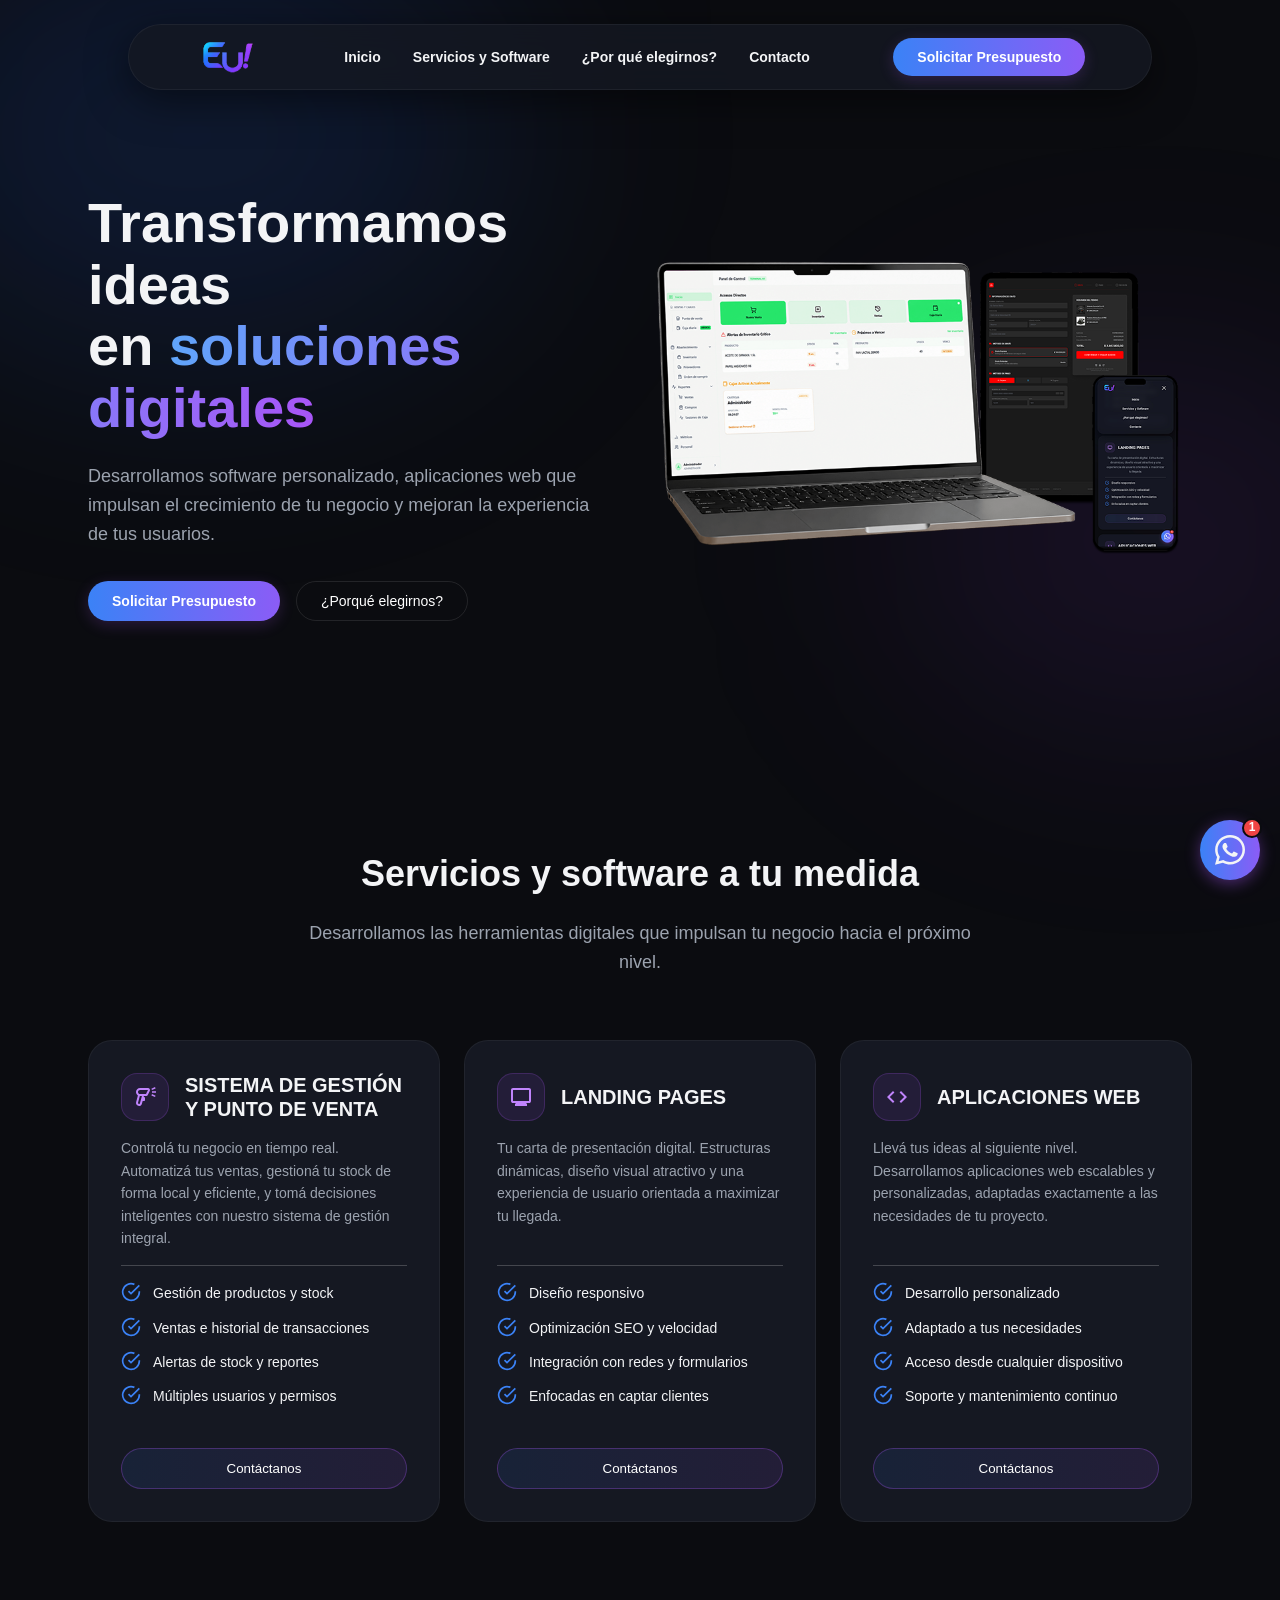
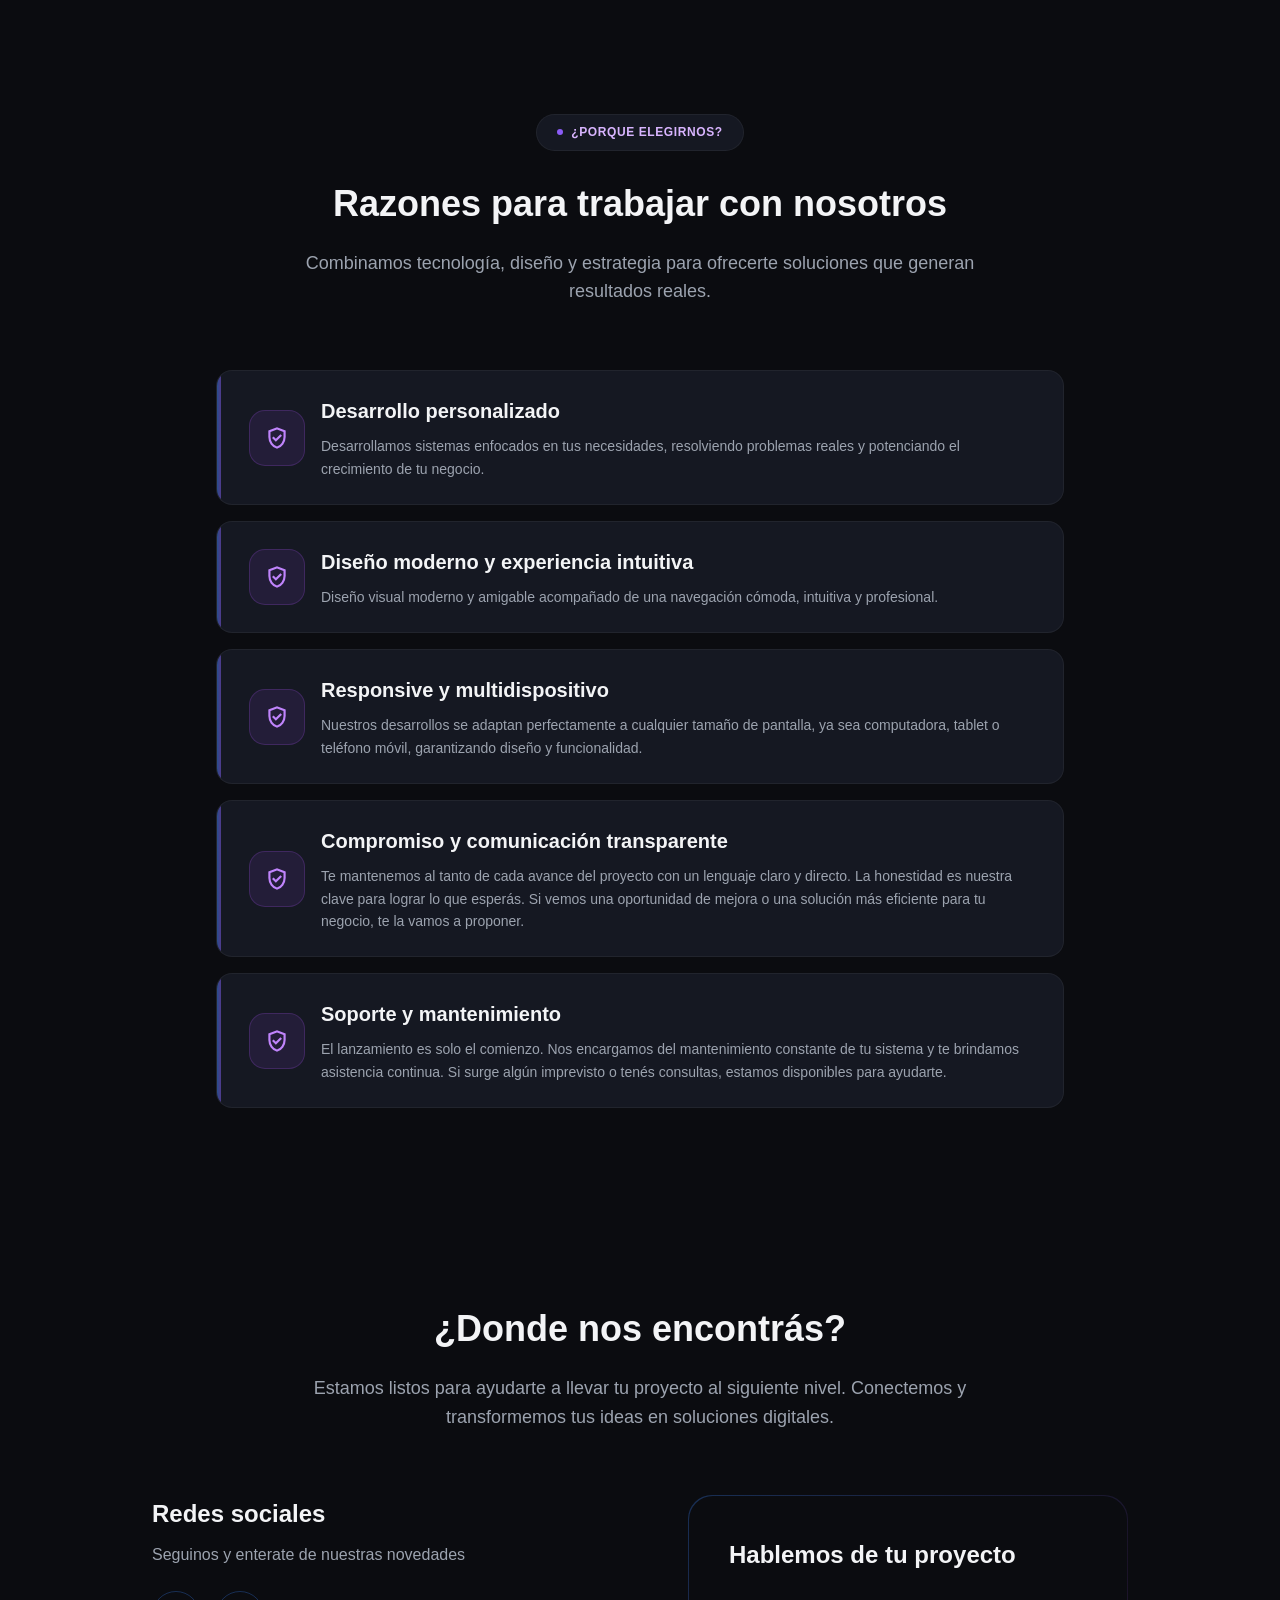
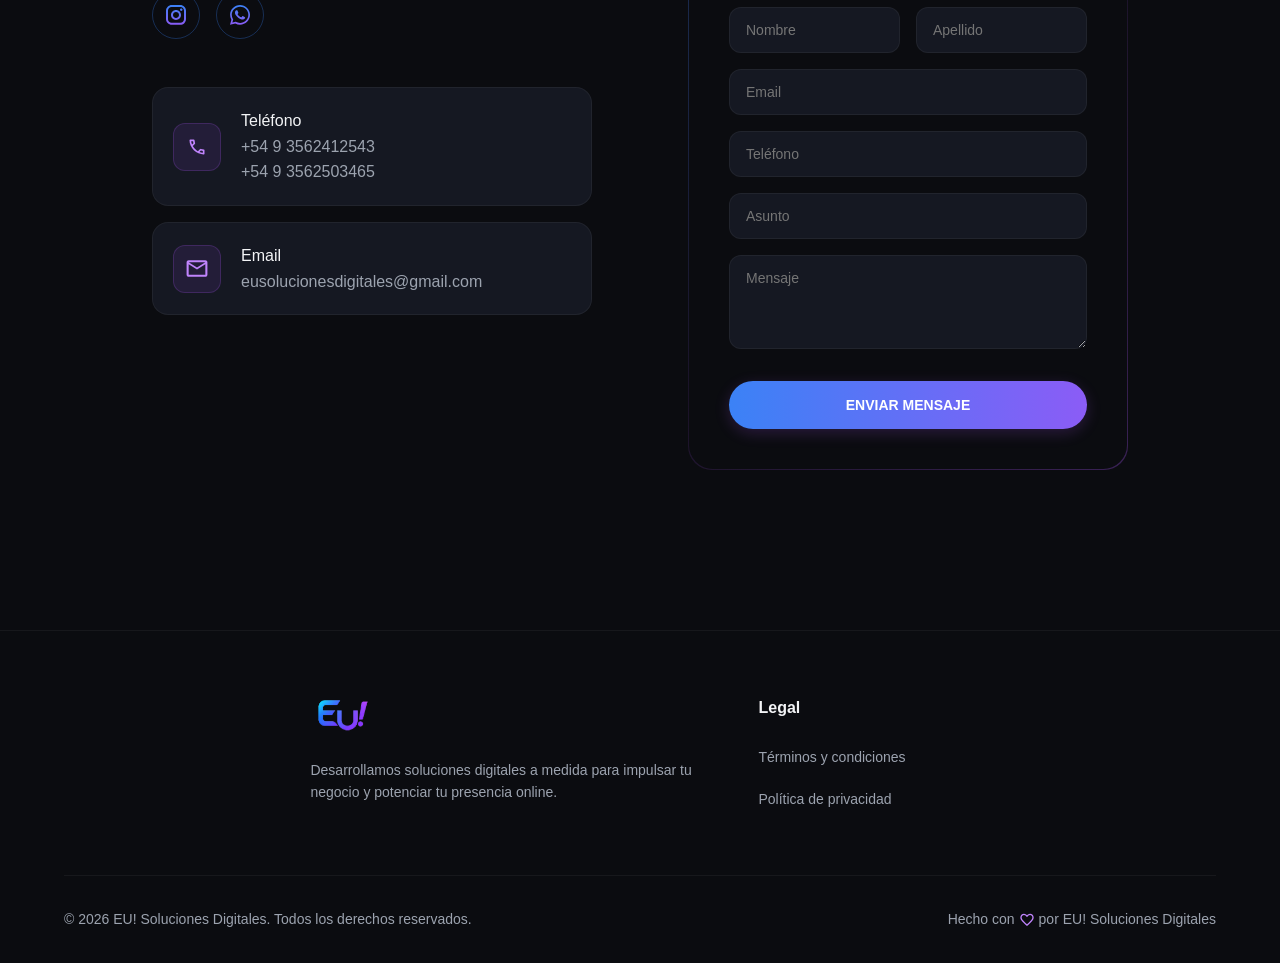
==== index.html @ dc5ecc59 "Reformato de imagenes, Metadata, seccion hero (completa), pulido de responsividad, anotaciones futur" ====
<!DOCTYPE html>
<html lang="es">
<head>
  <meta charset="UTF-8" />
  <meta name="viewport" content="width=device-width, initial-scale=1.0" />
  <title>EU! Soluciones Digitales</title>
  <link rel="preconnect" href="https://fonts.googleapis.com">
  <link rel="preconnect" href="https://fonts.gstatic.com" crossorigin>

  <link rel="stylesheet" href="styles.css">
  <link rel="icon" href="source/FAVICON.webp" type="image/webp">

  <meta property="og:title" content="EU! Soluciones Digitales">
  <meta property="og:description" content="Transformamos ideas en soluciones digitales.">
  <meta property="og:image" content="source/opengraph.webp">
  <meta property="og:url" content="https://www.eusolucionesdigitales.com">
  <meta property="og:type" content="website">
  <meta property="og:locale" content="es_ES">
  <meta property="og:site_name" content="EU! Soluciones Digitales">


</head>
<body>
  <!-- Background Ambient Glows -->
  <div class="ambient-glow glow-blue"></div>
  <div class="ambient-glow glow-purple"></div>

  <!-- Navbar -->
<nav class="navbar">

    <div class="logo">
        <a href="#seccion-inicio">
        <img src="source/LOGO-WEBP.webp" alt="Logo de navbar"  width="66" height="40">
        </a>
    </div>

    <div class="nav-links">
        <a href="#seccion-inicio">Inicio</a>
        <a href="#seccion-servicios">Servicios y Software</a>
        <a href="#seccion-razones">¿Por qué elegirnos?</a>
        <a href="#seccion-contacto">Contacto</a>
    </div>

    <button class="btn-primary" id="btnpresupuesto-nav" onclick="wspPresupuesto()">
        Solicitar Presupuesto
    </button>

    <button class="hamburger" id="hamburger">
        <span></span>
        <span></span>
        <span></span>
    </button>

</nav>

  <!-- Hero Section -->
  <header class="hero section-container" id="seccion-inicio">
    <div class="hero-content">
      <h1 class="hero-title">
        Transformamos ideas <br />
        en <span class="text-gradient">soluciones digitales</span>
      </h1>
      <p class="hero-text">
        Desarrollamos software personalizado, aplicaciones web que impulsan el crecimiento de tu negocio y mejoran la experiencia de tus usuarios.
      </p>
      <div class="hero-buttons">
        <button class="btn-primary" onclick="wspPresupuesto()">Solicitar Presupuesto</button>
        <a href="#seccion-razones"><button class="btn-outline">¿Porqué elegirnos?</button></a>
      </div>
    </div>
    <div class="hero-visual">
      <img src="source/imghero.webp" alt="Imagen de inicio">
    </div>
  </header>

  <!-- Services Section -->
  <section class="services section-container" id="seccion-servicios">
    <div class="section-header">
      <h2>Servicios y software a tu medida</h2>
      <p>Desarrollamos las herramientas digitales que impulsan tu negocio hacia el próximo nivel.</p>
    </div>
    
    <div class="services-grid">
      <!-- Card 1 -->
      <div class="card">
        <div class="card-title">
        <div class="card-icon">
          <img src="source/barcode_reader_24px.svg" alt="Icono de lector de codigo de barras" width="48" height="24">
        </div>
        <h3>SISTEMA DE GESTIÓN Y PUNTO DE VENTA</h3>
        </div>
        <p class="card-desc">Controlá tu negocio en tiempo real. Automatizá tus ventas, gestioná tu stock de forma local y eficiente, y tomá decisiones inteligentes con nuestro sistema de gestión integral.</p>
        <div class="separator"></div>
        <ul class="card-features">
          <li><svg viewBox="0 0 24 24" fill="none" stroke="currentColor" stroke-width="2"><path d="M22 11.08V12a10 10 0 1 1-5.93-9.14"/><polyline points="22 4 12 14.01 9 11.01"/></svg> Gestión de productos y stock</li>
          <li><svg viewBox="0 0 24 24" fill="none" stroke="currentColor" stroke-width="2"><path d="M22 11.08V12a10 10 0 1 1-5.93-9.14"/><polyline points="22 4 12 14.01 9 11.01"/></svg> Ventas e historial de transacciones</li>
          <li><svg viewBox="0 0 24 24" fill="none" stroke="currentColor" stroke-width="2"><path d="M22 11.08V12a10 10 0 1 1-5.93-9.14"/><polyline points="22 4 12 14.01 9 11.01"/></svg> Alertas de stock y reportes</li>
          <li><svg viewBox="0 0 24 24" fill="none" stroke="currentColor" stroke-width="2"><path d="M22 11.08V12a10 10 0 1 1-5.93-9.14"/><polyline points="22 4 12 14.01 9 11.01"/></svg> Múltiples usuarios y permisos</li>
        </ul>
        <button class="btn-card" id="btnSistema">Contáctanos</button>
      </div>

      <!-- Card 2 -->
      <div class="card">
        <div class="card-title">
        <div class="card-icon">
          <img src="source/monitor_24px.svg" alt="Icono de monitor" width="24" height="24">
        </div>
        <h3>LANDING PAGES</h3>
        </div>
        <p class="card-desc">Tu carta de presentación digital. Estructuras dinámicas, diseño visual atractivo y una experiencia de usuario orientada a maximizar tu llegada.</p>
        <div class="separator"></div>
        <ul class="card-features">
          <li><svg viewBox="0 0 24 24" fill="none" stroke="currentColor" stroke-width="2"><path d="M22 11.08V12a10 10 0 1 1-5.93-9.14"/><polyline points="22 4 12 14.01 9 11.01"/></svg> Diseño responsivo</li>
          <li><svg viewBox="0 0 24 24" fill="none" stroke="currentColor" stroke-width="2"><path d="M22 11.08V12a10 10 0 1 1-5.93-9.14"/><polyline points="22 4 12 14.01 9 11.01"/></svg> Optimización SEO y velocidad</li>
          <li><svg viewBox="0 0 24 24" fill="none" stroke="currentColor" stroke-width="2"><path d="M22 11.08V12a10 10 0 1 1-5.93-9.14"/><polyline points="22 4 12 14.01 9 11.01"/></svg> Integración con redes y formularios</li>
          <li><svg viewBox="0 0 24 24" fill="none" stroke="currentColor" stroke-width="2"><path d="M22 11.08V12a10 10 0 1 1-5.93-9.14"/><polyline points="22 4 12 14.01 9 11.01"/></svg> Enfocadas en captar clientes</li>
        </ul>
        <button class="btn-card" id="btnLanding">Contáctanos</button>
      </div>

      <!-- Card 3 -->
      <div class="card">
        <div class="card-title">
        <div class="card-icon">
          <img src="source/dev_code24px.svg" alt="Icono de desarrollador" width="24" height="24">
        </div>
        <h3>APLICACIONES WEB</h3>
        </div>
        <p class="card-desc">Llevá tus ideas al siguiente nivel. Desarrollamos aplicaciones web escalables y personalizadas, adaptadas exactamente a las necesidades de tu proyecto.</p>
        <div class="separator"></div>
        <ul class="card-features">
          <li><svg viewBox="0 0 24 24" fill="none" stroke="currentColor" stroke-width="2"><path d="M22 11.08V12a10 10 0 1 1-5.93-9.14"/><polyline points="22 4 12 14.01 9 11.01"/></svg> Desarrollo personalizado</li>
          <li><svg viewBox="0 0 24 24" fill="none" stroke="currentColor" stroke-width="2"><path d="M22 11.08V12a10 10 0 1 1-5.93-9.14"/><polyline points="22 4 12 14.01 9 11.01"/></svg> Adaptado a tus necesidades</li>
          <li><svg viewBox="0 0 24 24" fill="none" stroke="currentColor" stroke-width="2"><path d="M22 11.08V12a10 10 0 1 1-5.93-9.14"/><polyline points="22 4 12 14.01 9 11.01"/></svg> Acceso desde cualquier dispositivo</li>
          <li><svg viewBox="0 0 24 24" fill="none" stroke="currentColor" stroke-width="2"><path d="M22 11.08V12a10 10 0 1 1-5.93-9.14"/><polyline points="22 4 12 14.01 9 11.01"/></svg> Soporte y mantenimiento continuo</li>
        </ul>
        <button class="btn-card" id="btnWeb">Contáctanos</button>
      </div>
    </div>
  </section>

  <!-- Reasons Section -->
  <section class="reasons section-container" id="seccion-razones">
    <div class="section-header">
      <div class="badge"><span class="dot"></span> ¿PORQUE ELEGIRNOS?</div>
      <h2>Razones para trabajar con nosotros</h2>
      <p>Combinamos tecnología, diseño y estrategia para ofrecerte soluciones que generan resultados reales.</p>
    </div>

    <div class="reasons-list">
      <div class="reason-item">
        <div class="reason-title">
        <div class="reason-icon">
          <img src="source/verified_user_24px.svg" alt="Icono de razones" width="26" height="30">
        </div>
        <div class="reason-text">
          <h4>Desarrollo personalizado</h4>
          <p>Desarrollamos sistemas enfocados en tus necesidades, resolviendo problemas reales y potenciando el crecimiento de tu negocio.</p>
        </div>
        </div>
      </div>
      <div class="reason-item">
        <div class="reason-title">
        <div class="reason-icon">
          <img src="source/verified_user_24px.svg" alt="Icono de razones" width="26" height="30">
        </div>
        <div class="reason-text">
          <h4>Diseño moderno y experiencia intuitiva</h4>
          <p>Diseño visual moderno y amigable acompañado de una navegación cómoda, intuitiva y profesional.</p>
        </div>
        </div>
      </div>
      <div class="reason-item">
        <div class="reason-title">
        <div class="reason-icon">
          <img src="source/verified_user_24px.svg" alt="Icono de razones" width="26" height="30">
        </div>
        <div class="reason-text">
          <h4>Responsive y multidispositivo</h4>
          <p>Nuestros desarrollos se adaptan perfectamente a cualquier tamaño de pantalla, ya sea computadora, tablet o teléfono móvil, garantizando diseño y funcionalidad.</p>
        </div>
        </div>
      </div>
      <div class="reason-item">
        <div class="reason-title">
        <div class="reason-icon">
          <img src="source/verified_user_24px.svg" alt="Icono de razones" width="26" height="30">
        </div>
        <div class="reason-text">
          <h4>Compromiso y comunicación transparente</h4>
          <p>Te mantenemos al tanto de cada avance del proyecto con un lenguaje claro y directo. La honestidad es nuestra clave para lograr lo que esperás. Si vemos una oportunidad de mejora o una solución más eficiente para tu negocio, te la vamos a proponer.</p>
        </div>
        </div>
      </div>
      <div class="reason-item">
        <div class="reason-title">
        <div class="reason-icon">
          <img src="source/verified_user_24px.svg" alt="Icono de razones" width="26" height="30"></div>
        <div class="reason-text">
          <h4>Soporte y mantenimiento</h4>
          <p>El lanzamiento es solo el comienzo. Nos encargamos del mantenimiento constante de tu sistema y te brindamos asistencia continua. Si surge algún imprevisto o tenés consultas, estamos disponibles para ayudarte.</p>
        </div>
        </div>
      </div>
    </div>
  </section>

  <!-- Contact Section -->
  <section class="contact section-container" id="seccion-contacto">
    <div class="section-header">
      <h2>¿Donde nos encontrás?</h2>
      <p>Estamos listos para ayudarte a llevar tu proyecto al siguiente nivel. Conectemos y transformemos tus ideas en soluciones digitales.</p>
    </div>

    <div class="contact-grid">
      <div class="contact-info">
        <h3>Redes sociales</h3>
        <p>Seguinos y enterate de nuestras novedades</p>
        <div class="social-links">
          <a href="https://www.instagram.com/eusolucionesdigitales/" target="_blank"><img src="source/instagram_40px.svg" alt="Instagram" width="20" height="20"></a>
          <a href="https://wa.me/5493562412543" target="_blank"><img src="source/whatsapp_40px.svg" alt="whatsapp" width="20" height="20"></a>
        </div>

        <div class="contact-cards">
          <div class="contact-card">
            <div class="contact-icon">
              <img src="source/call_25px.svg" alt="Teléfono" width="20" height="20">
            </div>
            <div>
              <strong>Teléfono</strong>
              <a href="tel:+5493562412543">+54 9 3562412543</a>
              <a href="tel:+5493562503465">+54 9 3562503465</a>
            </div>
          </div>
          <div class="contact-card">
            <div class="contact-icon">
              <img src="source/mail_25px_20px.svg" alt="Email" width="30" height="25">
            </div>
            <div>
              <strong>Email</strong>
              <a target="_blank" href="mailto:eusolucionesdigitales@gmail.com?subject=Consulta%20desde%20landing%20EU!%20Soluciones%20Digitales&body=Hola,%20quisiera%20consultar%20sobre%20sus%20servicios.%20Gracias."
              rel="noreferrer" aria-label="Enviar correo electrónico predeterminado a EU! Soluciones Digitales">eusolucionesdigitales@gmail.com</a>
            </div>
          </div>
        </div>
      </div>

      <div class="contact-form-wrapper">
        <form class="contact-form" id="contactForm">
          <h3>Hablemos de tu proyecto</h3>
          <div class="form-row">
            <input type="text" name="nombre" placeholder="Nombre" required>
            <input type="text" name="apellido" placeholder="Apellido" required>
          </div>
          <input type="email" name="email" placeholder="Email" required>
          <input type="tel" name="telefono" placeholder="Teléfono" required>
          <input type="text" name="asunto" placeholder="Asunto" required>
          <textarea name="mensaje" placeholder="Mensaje" rows="4" required></textarea>
          <button type="submit" class="btn-form">ENVIAR MENSAJE</button>
        </form>
      </div>
    </div>
  </section>

  <div class="wsp-floating-btn" id="wspFloatingBtn" onclick="toggleWidget()">
        <img src="source/icono_wsp_blanco.svg" alt="WhatsApp" width="30" height="30">
        <div class="wsp-notification-badge" id="wspBadge">1</div>
  </div>

    <div class="wsp-widget-container" id="wspWidget">
        <div class="wsp-widget-header">
            <div class="wsp-header-info">
                <img src="source/LOGO_FONDO_NEGRO.webp" alt="Logo EU" class="wsp-profile-img">
                <div class="wsp-status-text">
                    <h4>EU! Soluciones Digitales</h4>
                    <span><span class="wsp-status-dot"></span> En línea</span>
                </div>
            </div>
            <button class="wsp-close-btn" onclick="toggleWidget()"><img src="source/btn_cerrar_24px.svg" alt="Cerrar" width="20" height="20"></button>
        </div>

        <div class="wsp-widget-body">
            <div class="wsp-chat-bubble">
                <div class="wsp-bubble-meta" id="wspSenderMeta">EU! • Ahora</div>
                <div id="wspContentArea"></div>
            </div>

            <a href="#" target="_blank" class="wsp-cta-btn" id="wspCtaBtn">
                <img src="source/icono_wsp_blanco.svg" alt="WhatsApp" width="20" height="20"> Hablar por WhatsApp
            </a>
        </div>
    </div>

  <!-- Footer -->
  <footer class="footer">
    <div class="footer-top">
      <div class="footer-brand">
        <div class="logo">
        <img src="source/LOGO-WEBP.webp" alt="Logo en footer" width="66" height="40">
      </div>
      <p>Desarrollamos soluciones digitales a medida para impulsar tu negocio y potenciar tu presencia online.</p>
    </div>
    <div class="footer-grid">
      <div class="footer-navegacion" id="navegacion">
        <h4>Navegación</h4>
        <ul>
          <li><a href="#seccion-inicio">Inicio</a></li>
          <li><a href="#seccion-servicios">Sobre nosotros</a></li>
          <li><a href="#seccion-razones">Servicios y Software</a></li>
          <li><a href="#seccion-contacto">Contacto</a></li>
        </ul>
      </div>
      <div class="footer-legal" id="legal">
        <h4>Legal</h4>
        <ul>
          <li><a href="#">Términos y condiciones</a></li>
          <li><a href="#">Política de privacidad</a></li>
        </ul>
      </div>
    </div>
  </div>
    
    <div class="footer-bottom">
      <p>© 2026 EU! Soluciones Digitales. Todos los derechos reservados.</p>
      <p class="made-with">
        Hecho con <img src="source/corazon_24px.svg" alt="Corazón" width="16" height="16">  por EU! Soluciones Digitales
      </p>
    </div>
  </footer>
  <script src="js/widgetwsp.js"></script>
  <script src="js/nav-hamburguesa.js"></script>
  <script src="js/wsp-servicios.js"></script>
  <script src="js/formulario.js"></script>
</body>
</html>
---- styles.css ----
:root {
  --bg-dark: #0B0C10;
  --bg-card: #151822;
  --widget-bg: #1e293b;
  --text-main: #f3f4f6;
  --text-muted: #9ca3af;
  --blue: #3b82f6;
  --blue-hover: #60a5fa;
  --purple: #8b5cf6;
  --purple-hover: #c084fc;
  --border-color: rgba(255, 255, 255, 0.05);
  --border-hover: rgba(168, 85, 247, 0.3);
  --bg-input: #1a1d27;
  --primary-gradient: linear-gradient(to right, var(--blue), var(--purple));
  --font-family: 'Manrope', sans-serif;
}

* {
  box-sizing: border-box;
  margin: 0;
  padding: 0;
}

body {
  font-family: var(--font-family);
  background-color: var(--bg-dark);
  color: var(--text-main);
  overflow-x: hidden;
  line-height: 1.6;
}

a {
  text-decoration: none;
  color: inherit;
  transition: color 0.3s;
}

button {
  font-family: inherit;
  cursor: pointer;
  border: none;
  outline: none;
}

ul {
  list-style: none;
}

a, button, .wsp-floating-btn{
  -webkit-tap-highlight-color: transparent;
}

/* Ambient Glows */
.ambient-glow {
  position: fixed;
  pointer-events: none;
  z-index: -1;
  border-radius: 50%;
  filter: blur(120px);
}

.glow-blue {
  top: -10%;
  left: -10%;
  width: 50vw;
  height: 50vh;
  background: rgba(37, 99, 235, 0.15);
}

.glow-purple {
  top: 40%;
  right: -10%;
  width: 40vw;
  height: 40vh;
  background: rgba(147, 51, 234, 0.1);
}

/* Typography Utilities */
.text-blue { color: var(--blue); }
.text-purple { color: var(--purple); }
.text-gradient {
  background: linear-gradient(to right, #60a5fa, #a855f7);
  -webkit-background-clip: text;
  -webkit-text-fill-color: transparent;
  background-clip: text;
  color: transparent;
}

/* Navbar */
.navbar {
  position: fixed;
  top: 1.5rem;
  left: 50%;
  transform: translateX(-50%);
  width: 90%;
  max-width: 1024px;
  background: rgba(21, 24, 34, 0.8);
  backdrop-filter: blur(12px);
  -webkit-backdrop-filter: blur(12px);
  border: 1px solid var(--border-color);
  border-radius: 50px;
  padding: 0.75rem 1.5rem;
  display: flex;
  justify-content: space-around;
  align-items: center;
  z-index: 50;
  box-shadow: 0 10px 40px rgba(0, 0, 0, 0.5);
}

/* ========================= */
/* HAMBURGUESA */
/* ========================= */

.hamburger{
    display:none;
    width:42px;
    height:42px;
    border:none;
    background:none;
    cursor:pointer;
    position:relative;
    z-index:100;
}

.hamburger span{
    position:absolute;
    left:9px;
    width:24px;
    height:2px;
    background:#fff;
    border-radius:5px;
    transition:.35s;
}

.hamburger span:nth-child(1){
    top:13px;
}

.hamburger span:nth-child(2){
    top:20px;
}

.hamburger span:nth-child(3){
    top:27px;
}

/* Cruz */

.hamburger.active span:nth-child(1){
    transform:rotate(45deg);
    top:20px;
}

.hamburger.active span:nth-child(2){
    opacity:0;
}

.hamburger.active span:nth-child(3){
    transform:rotate(-45deg);
    top:20px;
}

.logo img{
  display: flex;
}

.nav-links {
  display: flex;
  gap: 2rem;
  font-size: 0.875rem;
  font-weight: 600;
}

.nav-links a:hover {
  color: var(--blue-hover);
}


/* Buttons */
.btn-primary, 
.btn-form {
  background: var(--primary-gradient);
  color: #fff;
  padding: 0.7rem 1.5rem;
  border-radius: 50px;
  font-weight: 600;
  font-size: 0.875rem;
  transition: opacity 0.3s, transform 0.2s;
  box-shadow: 0 4px 15px rgba(168, 85, 247, 0.2);
}

.btn-primary:hover,
.btn-form:hover {
  opacity: 0.9;
}


.btn-outline {
  background: transparent;
  color: #fff;
  padding: 0.7rem 1.5rem;
  border-radius: 50px;
  border: 1px solid rgba(255, 255, 255, 0.1);
  font-weight: 500;
  font-size: 0.875rem;
  transition: background 0.3s;
}

.btn-outline:hover {
  background: rgba(255, 255, 255, 0.05);
}

/* Layout Container */
.section-container {
  max-width: 1152px;
  margin: 0 auto;
  padding: 0 1.5rem;
}

/* Hero Section */
.hero {
  padding-top: 12rem;
  padding-bottom: 8rem;
  display: grid;
  grid-template-columns: 1fr 1fr;
  align-items: center;
}

.hero-title {
  font-size: 3.5rem;
  font-weight: 700;
  line-height: 1.1;
  margin-bottom: 1.5rem;
}

.hero-text {
  font-size: 1.125rem;
  color: var(--text-muted);
  max-width: 32rem;
  margin-bottom: 2rem;
}

.hero-buttons {
  display: flex;
  gap: 1rem;
  flex-wrap: wrap;
}

.hero-visual {
  width: 100%;
  position: relative;
  background:transparent;
  border-radius: 1rem;
  padding: 1px;
  box-shadow: 0 px 50px -12px rgba(59, 130, 246, 0.1);
}

.hero-visual img {
  display: flex;
  width: 100%;
  object-fit: cover;
  border-radius: 1rem;
}

/* Section Header */
.section-header {
  margin-bottom: 4rem;
  display: flex;
  flex-direction: column;
  align-items: center;
  text-align: center;
}

.section-header h2 {
  font-size: 2.25rem;
  font-weight: 700;
  margin-bottom: 1rem;
}

.section-header p {
  color: var(--text-muted);
  font-size: 1.125rem;
  max-width: 42rem;
}

/* Services Grid */
.services {
  padding: 6rem 1.5rem;
}

.services-grid {
  display: grid;
  grid-template-columns: repeat(3, 1fr);
  gap: 1.5rem;
}

.card {
  background: var(--bg-card);
  border: 1px solid var(--border-color);
  border-radius: 1.5rem;
  padding: 2rem;
  display: flex;
  flex-direction: column;
  transition: border-color 0.3s;
}


.card:hover {
  border-color: var(--border-hover);
}

.card-title {
  display: flex;
  flex-direction: row;
  gap: 1rem;
  align-items: center;

} 

.card-icon {
  width: 3rem;
  height: 3rem;
  border-radius: 1rem;
  background: rgba(168, 85, 247, 0.1);
  border: 1px solid rgba(168, 85, 247, 0.2);
  display: flex;
  justify-content: center;
  align-items: center;
  color: #c084fc;
  flex-shrink: 0;
}

.card h3 {
  font-size: 1.25rem;
  font-weight: 700;
  margin: 0;
  line-height: 1.2;
}

.card-desc {
  color: var(--text-muted);
  font-size: 0.875rem;
  flex-grow: 1;
  margin-top: 1rem;
}

.separator{
    width:100%;
    height:1px;
    background:rgba(255,255,255,.20);
    margin:1rem 0 1rem 0;
    align-items: center;
}

.card-features {
  display: flex;
  flex-direction: column;
  gap: 0.75rem;
  margin-bottom: 2.5rem;
}

.card-features li {
  display: flex;
  align-items: flex-start;
  gap: 0.75rem;
  font-size: 0.875rem;
}

.card-features svg {
  width: 1.25rem;
  height: 1.25rem;
  color: var(--blue);
  flex-shrink: 0;
}

.btn-card {
  width: 100%;
  background: linear-gradient(to right, rgba(59, 130, 246, 0.1), rgba(168, 85, 247, 0.1));
  border: 1px solid rgba(168, 85, 247, 0.3);
  color: #fff;
  padding: 0.75rem;
  border-radius: 50px;
  font-weight: 500;
  transition: background 0.3s;
}

.card:hover .btn-card {
  background: var(--primary-gradient);
  border-color: transparent;
}

/* Reasons */
.reasons {
  padding: 6rem 1.5rem;
  max-width: 896px;
}

.badge {
  display: inline-flex;
  align-items: center;
  gap: 0.5rem;
  padding: 0.5rem 1.25rem;
  border-radius: 50px;
  background: var(--bg-card);
  border: 1px solid var(--border-color);
  font-size: 0.75rem;
  font-weight: 600;
  color: #d8b4fe;
  letter-spacing: 0.05em;
  margin-bottom: 1.5rem;
}

.badge .dot {
  width: 6px;
  height: 6px;
  background: var(--purple);
  border-radius: 50%;
}

.reasons-list {
  display: flex;
  flex-direction: column;
  gap: 1rem;
}

.reason-item {
  background: var(--bg-card);
  border: 1px solid var(--border-color);
  border-radius: 1rem;
  padding: 1.5rem 2rem;
  display: flex;
  gap: 1.5rem;
  align-items: flex-start;
  position: relative;
  overflow: hidden;
}

.reason-item::before {
  content: '';
  position: absolute;
  left: 0;
  top: 0;
  bottom: 0;
  width: 4px;
  background: var(--primary-gradient);
  opacity: 0.5;
  transition: opacity 0.3s;
}

.reason-item:hover::before {
  opacity: 1;
}

.reason-icon {
  width: 3.5rem;
  height: 3.5rem;
  border-radius: 1rem;
  background: rgba(168, 85, 247, 0.1);
  border: 1px solid rgba(168, 85, 247, 0.2);
  display: flex;
  align-items: center;
  justify-content: center;
  color: #c084fc;
  flex-shrink: 0;
}

.reason-text h4 {
  font-size: 1.25rem;
  font-weight: 700;
  margin-bottom: 0.5rem;
}

.reason-text p {
  color: var(--text-muted);
  font-size: 0.875rem;
}

.reason-title {
  display: flex;
  flex-direction: row;
  gap: 1rem;
  align-items: center;
  width: 100%;
  
}
/* Contact */
.contact {
  padding: 6rem 1.5rem;
  max-width: 1024px;
}

.contact-grid {
  display: grid;
  grid-template-columns: 1fr 1fr;
  gap: 6rem;
}

.contact-info h3 {
  font-size: 1.5rem;
  margin-bottom: 0.5rem;
}

.contact-info > p {
  color: var(--text-muted);
  margin-bottom: 1.5rem;
}

.social-links {
  display: flex;
  gap: 1rem;
  margin-bottom: 3rem;
}

.social-links a {
  width: 3rem;
  height: 3rem;
  border-radius: 50%;
  border: 1px solid rgba(59, 130, 246, 0.3);
  display: flex;
  align-items: center;
  justify-content: center;
  color: #60a5fa;
  transition: background 0.3s;
}

.social-links a:hover {
  background: rgba(59, 130, 246, 0.1);
}

.contact-cards {
  display: flex;
  flex-direction: column;
  gap: 1rem;
}

.contact-card {
  background: var(--bg-card);
  border: 1px solid var(--border-color);
  border-radius: 1rem;
  padding: 1.25rem;
  display: flex;
  align-items: center;
  gap: 1.25rem;
}

.contact-card a {
  color: var(--text-muted)
}

.contact-icon {
  width: 3rem;
  height: 3rem;
  border-radius: 0.75rem;
  background: rgba(168, 85, 247, 0.1);
  border: 1px solid rgba(168, 85, 247, 0.2);
  display: flex;
  align-items: center;
  justify-content: center;
  color: #c084fc;
}

.contact-card div {
  display: flex;
  flex-direction: column;
}

.contact-card strong {
  font-weight: 500;
}

.contact-card span {
  color: var(--text-muted);
  font-size: 0.875rem;
}

.contact-form-wrapper {
  position: relative;
  background: linear-gradient(135deg, rgba(59, 130, 246, 0.3), rgba(168, 85, 247, 0.1), rgba(168, 85, 247, 0.3));
  padding: 1px;
  border-radius: 1.5rem;
}

.contact-form {
  background: var(--bg-dark);
  padding: 2.5rem;
  border-radius: 1.5rem;
  display: flex;
  flex-direction: column;
  gap: 1rem;
}

.contact-form h3 {
  font-size: 1.5rem;
  margin-bottom: 1rem;
}

.form-row {
  display: grid;
  grid-template-columns: 1fr 1fr;
  gap: 1rem;
}

.contact-form input,
.contact-form textarea {
  width: 100%;
  background: var(--bg-card);
  border: 1px solid var(--border-color);
  border-radius: 0.75rem;
  padding: 0.875rem 1rem;
  color: #fff;
  font-family: inherit;
  font-size: 0.875rem;
  transition: border-color 0.3s;
}

.contact-form input:focus,
.contact-form textarea:focus {
  outline: none;
  border-color: rgba(168, 85, 247, 0.5);
}

.contact-form textarea {
  resize: vertical;
}

.contact-form .btn-form {
  margin-top: 1rem;
  padding: 1rem;
  border-radius: 50px;
}

/* WIDGET WASAPP*/
        /* Botón Flotante principal */
        .wsp-floating-btn {
            position: fixed;
            bottom: 20px;
            right: 20px;
            width: 60px;
            height: 60px;
            background: var(--primary-gradient);
            border-radius: 50%;
            display: flex;
            justify-content: center;
            align-items: center;
            color: white;
            font-size: 28px;
            cursor: pointer;
            box-shadow: 0 4px 15px rgba(168, 85, 247, 0.4);
            z-index: 9999;
            transition: transform 0.3s ease;
        }

        .wsp-floating-btn:hover {
            transform: scale(1.1);
        }

        /* Globo de notificación */
        .wsp-notification-badge {
            position: absolute;
            top: -2px;
            right: -2px;
            background-color: #ef4444;
            color: white;
            font-size: 12px;
            font-weight: bold;
            border-radius: 50%;
            width: 20px;
            height: 20px;
            display: flex;
            justify-content: center;
            align-items: center;
            border: 2px solid var(--bg-dark);
        }

        /* Contenedor del Widget */
        .wsp-widget-container {
            position: fixed;
            bottom: 95px;
            right: 20px;
            width: 360px;
            background-color: #0b111e;
            border-radius: 24px;
            overflow: hidden;
            box-shadow: 0 10px 30px rgba(0, 0, 0, 0.5);
            display: none;
            flex-direction: column;
            z-index: 9998;
            animation: fadeInUp 0.4s ease forwards;
        }

        @keyframes fadeInUp {
            from { opacity: 0; transform: translateY(20px); }
            to { opacity: 1; transform: translateY(0); }
        }

        /* Header del Widget */
        .wsp-widget-header {
            background: var(--primary-gradient);
            padding: 20px;
            display: flex;
            align-items: center;
            justify-content: space-between;
            color: white;
        }

        .wsp-header-info {
            display: flex;
            align-items: center;
            gap: 12px;
        }

        .wsp-profile-img {
            width: 45px;
            height: 45px;
            border-radius: 50%;
            object-fit: cover; /* Evita que la imagen se deforme */
            background-color: rgb(0, 0, 0); /* Ideal si tu logo tiene fondo transparente */
            border: 2px solid rgb(0, 0, 0); /* Le da un bordecito limpio que resalta sobre el degradado */
            object-fit: contain; /* Asegura que la imagen se ajuste sin recortarse */
}

        .wsp-status-text h4 {
            margin: 0;
            font-size: 16px;
            font-weight: 600;
        }

        .wsp-status-text span {
            font-size: 13px;
            display: flex;
            align-items: center;
            gap: 6px;
            opacity: 0.9;
        }

        .wsp-status-dot {
            width: 8px;
            height: 8px;
            background-color: #22c55e;
            border-radius: 50%;
            display: inline-block;
        }

        .wsp-close-btn {
            background: rgba(255, 255, 255, 0.2);
            border: none;
            color: white;
            width: 28px;
            height: 28px;
            border-radius: 50%;
            cursor: pointer;
            display: flex;
            justify-content: center;
            align-items: center;
            transition: background 0.2s;
        }

        /* Cuerpo del chat */
        .wsp-widget-body {
            padding: 20px;
            display: flex;
            flex-direction: column;
            gap: 15px;
        }

        /* Burbuja de mensaje */
        .wsp-chat-bubble {
            background-color: var(--widget-bg);
            color: var(--text-main);
            padding: 16px;
            border-radius: 4px 18px 18px 18px;
            font-size: 14px;
            line-height: 1.6;
            position: relative;
            min-height: 40px;
        }

        .wsp-bubble-meta {
            font-size: 11px;
            color: var(--text-muted);
            margin-bottom: 6px;
        }

        /* Estado "Escribiendo..." */
        .wsp-typing-indicator {
            display: flex;
            align-items: center;
            gap: 4px;
            font-style: italic;
            color: var(--text-muted);
        }

        .wsp-typing-dots {
            display: inline-flex;
            gap: 2px;
        }

        .wsp-typing-dots span {
            width: 4px;
            height: 4px;
            background-color: var(--text-muted);
            border-radius: 50%;
            animation: bounce 1.4s infinite ease-in-out both;
        }

        .wsp-typing-dots span:nth-child(1) { animation-delay: -0.32s; }
        .wsp-typing-dots span:nth-child(2) { animation-delay: -0.16s; }

        @keyframes bounce {
            0%, 80%, 100% { transform: scale(0); }
            40% { transform: scale(1); }
        }

        /* Cursor de tipeado */
        .typing-cursor::after {
            content: '|';
            animation: blink 0.7s infinite;
            font-weight: bold;
            color: #a855f7;
            margin-left: 2px;
        }

        @keyframes blink {
            50% { opacity: 0; }
        }

        /* Botón de acción */
        .wsp-cta-btn {
            background: var(--primary-gradient);
            color: white;
            text-decoration: none;
            padding: 14px;
            border-radius: 14px;
            text-align: center;
            font-weight: 600;
            display: flex;
            justify-content: center;
            align-items: center;
            gap: 10px;
            transition: opacity 0.4s ease, transform 0.3s;
            opacity: 0;
            transform: translateY(10px);
            pointer-events: none;
        }

        .wsp-cta-btn.show {
            opacity: 1;
            transform: translateY(0);
            pointer-events: auto;
        }

        .wsp-cta-btn:hover {
            filter: brightness(1.1);
        }

        /* --- RESPONSIVIDAD PARA CELULARES --- */
@media (max-width: 420px) {
    .wsp-widget-container {
        /* Toma el 100% del ancho de la pantalla menos 40px (20px de margen de cada lado) */
        width: calc(100vw - 40px);
        right: 20px;
        bottom: 90px;
    }

    .wsp-widget-body {
        /* Reducimos apenas el padding interno para aprovechar mejor el espacio en celulares */
        padding: 15px;
    }

    .wsp-chat-bubble {
        font-size: 13px; /* Achicamos un pelito la fuente para que lea más cómodo */
    }

    .wsp-cta-btn {
        padding: 12px;
        font-size: 14px;
    }
}

@media (max-width: 320px) {
    /* Ajuste extra para celulares extremadamente pequeños */
    .wsp-widget-container {
        width: calc(100vw - 20px);
        right: 10px;
    }
    
    .wsp-floating-btn {
        right: 10px;
        bottom: 10px;
    }
}
/* Footer */
.footer {
  border-top: 1px solid var(--border-color);
  padding: 4rem 1.5rem 2rem;
  margin-top: 4rem;
}

.footer-grid {
  max-width: 1152px;
  margin: 0 4rem;
  display: flex;
  flex-direction: row;
  gap: 3rem;
  margin-bottom: 4rem;
}

.footer-brand p {
  color: var(--text-muted);
  font-size: 0.875rem;
  max-width: 24rem;
  margin-top: 1.5rem;
  margin-bottom: 1.5rem;
}

.footer-legal h4 {
  font-weight: 600;
  margin-bottom: 1.5rem;
}

.footer-navegacion h4 {
  font-weight: 600;
  margin-bottom: 1.5rem;
}
.footer-navegacion ul {
  display: flex;
  flex-direction: column;
  gap: 1rem;
}
.footer-legal ul {
  display: flex;
  flex-direction: column;
  gap: 1rem;
}

.footer-navegacion a {
  color: var(--text-muted);
  font-size: 0.875rem;
}
.footer-legal a {
  color: var(--text-muted);
  font-size: 0.875rem;
}

.footer-navegacion a:hover {
  color: #fff;
}

.footer-legal a:hover {
  color: #fff;
}

.footer-top {
  display: flex;
  flex-direction: row;
  justify-content: center;
}

.footer-bottom {
  max-width: 1152px;
  margin: 0 auto;
  border-top: 1px solid var(--border-color);
  padding-top: 2rem;
  display: flex;
  justify-content: space-between;
  align-items: center;
  color: var(--text-muted);
  font-size: 0.875rem;
}

.made-with {
  display: flex;
  align-items: center;
  gap: 0.25rem;
}

/* Responsive */
@media (max-width: 1024px) {
  .nav-links {
    margin-right: 5rem;
  }
  .hero {
    grid-template-columns: 1fr;
    text-align: center;
    padding-top: 8rem;
  }
  
  .hero-text {
    margin: 0 auto 2rem;
  }
  
  .hero-buttons {
    justify-content: center;
  }
  
  .hero-visual {
    display: flex;
    justify-content: center;
  }

  .hero-visual img {
    max-width: 70%;
    height: auto;
    margin-top: 4rem;
  }

  .services-grid {
    grid-template-columns: repeat(2, 1fr);
  }
  
  .contact-grid {
    gap: 3rem;
  }

  #btnpresupuesto-nav {
    display: none;
  }
}


@media (max-width:768px){

    .navbar{

        width:90%;
        max-width:340px;

        overflow:hidden;

        flex-wrap:wrap;

        transition:
        max-width .45s ease,
        border-radius .35s ease,
        padding .35s ease;
    }

    .navbar.active{

        max-width:500px;

        border-radius:28px;
    }

    .hamburger{

        display:block;
        margin-left:auto;
    }

    .nav-links{
      margin-right:0;

        order:3;

        width:100%;

        display:flex;

        flex-direction:column;

        align-items:center;

        gap:22px;

        max-height:0;

        opacity:0;

        overflow:hidden;

        transition:
        max-height .45s ease,
        opacity .3s ease,
        margin-top .35s ease;
    }

    .navbar.active .nav-links{

        max-height:300px;

        opacity:1;

        margin-top:25px;

        margin-bottom:10px;
    }

    #btnpresupuesto-nav{

        display:none;
    }



  .section-container {
    padding-bottom: 1.25rem;
  }
  
  .hero-title {
    font-size: 2.5rem;
  }
  
  .hero-visual {
    display: flex;
    justify-content: center;
  }

  .hero-visual img {
    max-width: 100%;
    height: auto;
    margin-top: 4rem;
  }

  .services-grid {
    grid-template-columns: 1fr;
  }
  
  .reason-item {
    flex-direction: column;
  }

  .reason-title {
    flex-direction: column;
    align-items: center;
    text-align: center;
  }
  

  .contact-grid {
    grid-template-columns: 1fr;
  }

  .contact-info h3, p {
    text-align: center;
  }
  .social-links {
    justify-content: center;
  }
  
  .footer-brand {
    display: flex;
    align-items: center;
    flex-direction: column;
  }

  .footer-brand p {
    text-align: center;
  }

  .footer-navegacion {
    text-align: center;
  }

  .footer-legal {
    text-align: center;
  }

  .footer-grid {
    display: flex;
    flex-direction: row;
    justify-content: center;
    grid-template-columns: 1fr;
    gap: 2rem;
  }

  .form-row {
    grid-template-columns: 1fr;
  }
  
  
  .footer-bottom {
    display: flex;
    text-align: center;
    flex-direction: column;
    gap: 1rem;
  }

  .footer-top {
    flex-direction: column;
    gap: 2rem;
  }
}


@media (max-width:480px) {

  .footer-navegacion li {
    line-height: 1.2rem;
  }

  .footer-navegacion ul {
    gap: 0.5rem;
  }

  .footer-legal ul {
    gap: 0.5rem;
  }
    .footer-legal li {
    line-height: 1.2rem;
  }
  
}

@media (min-width: 768px) {
  #navegacion {
    display: none;
  }
  
}
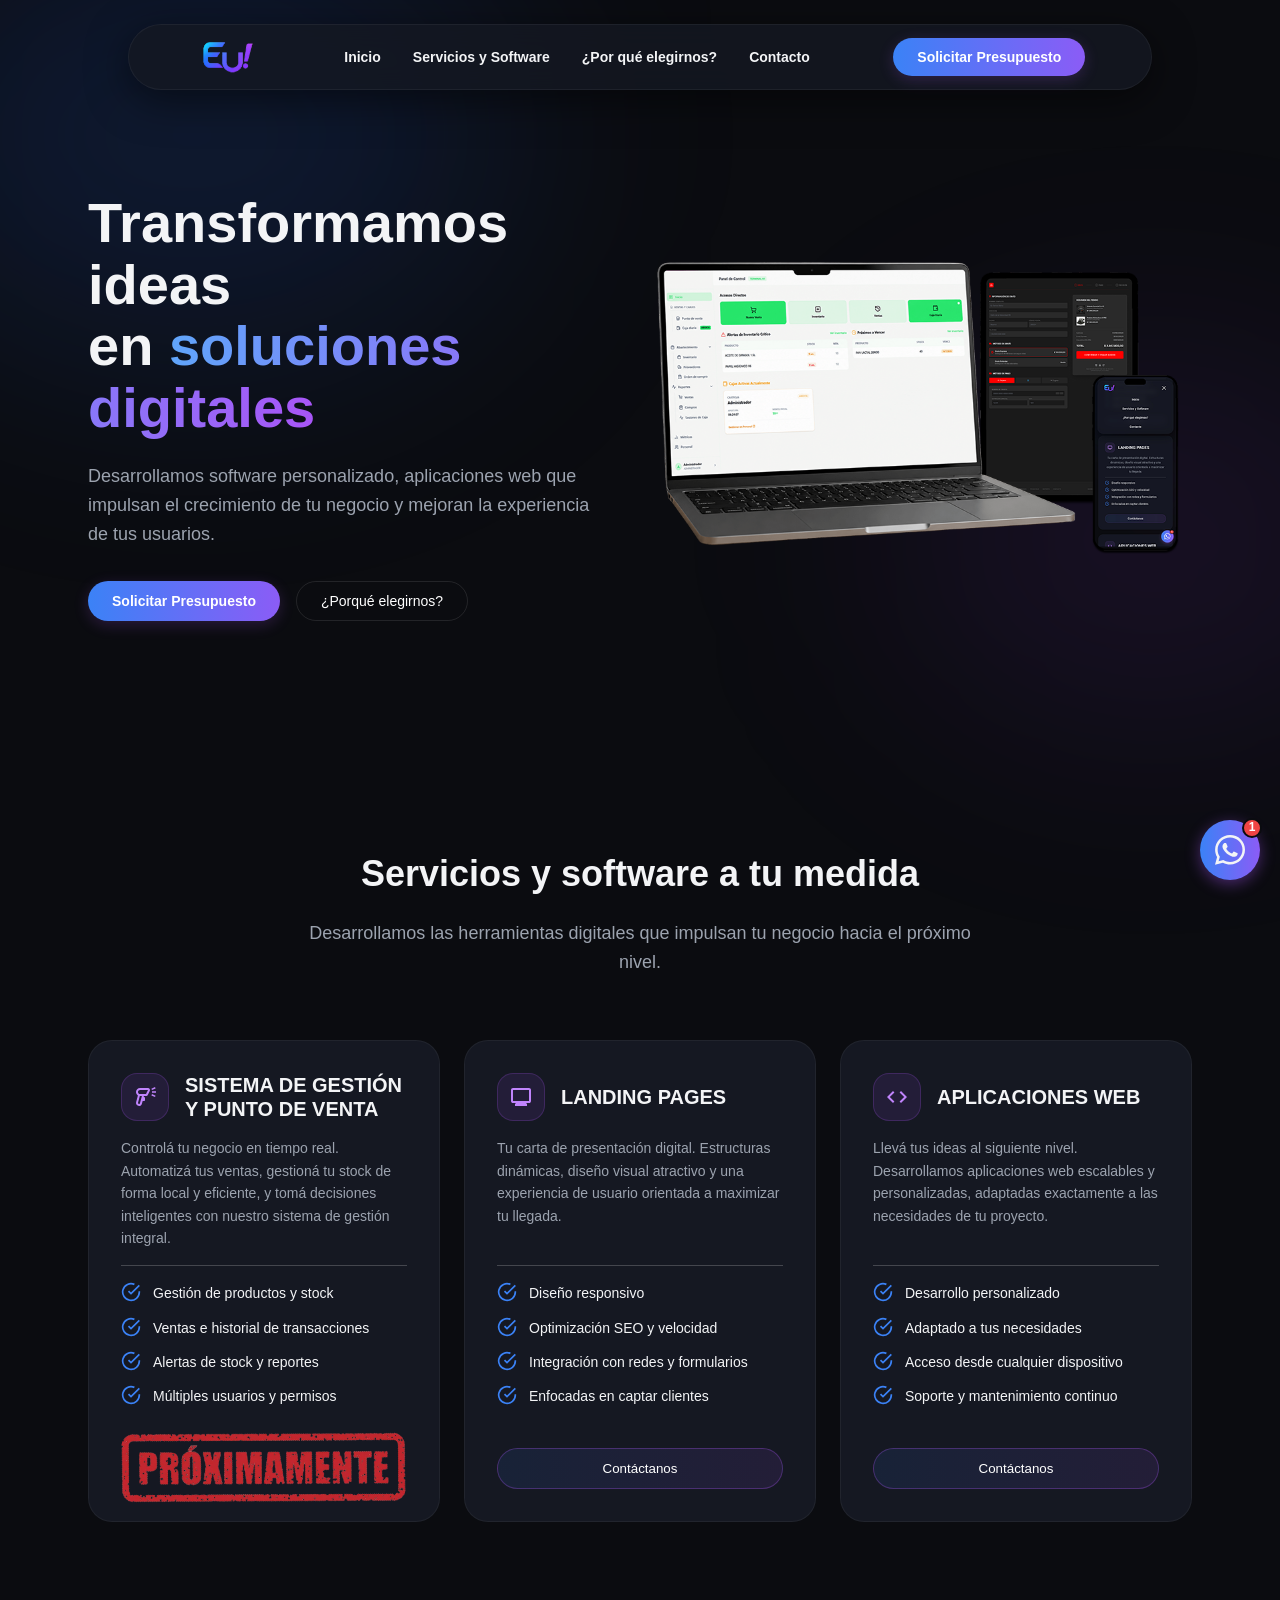
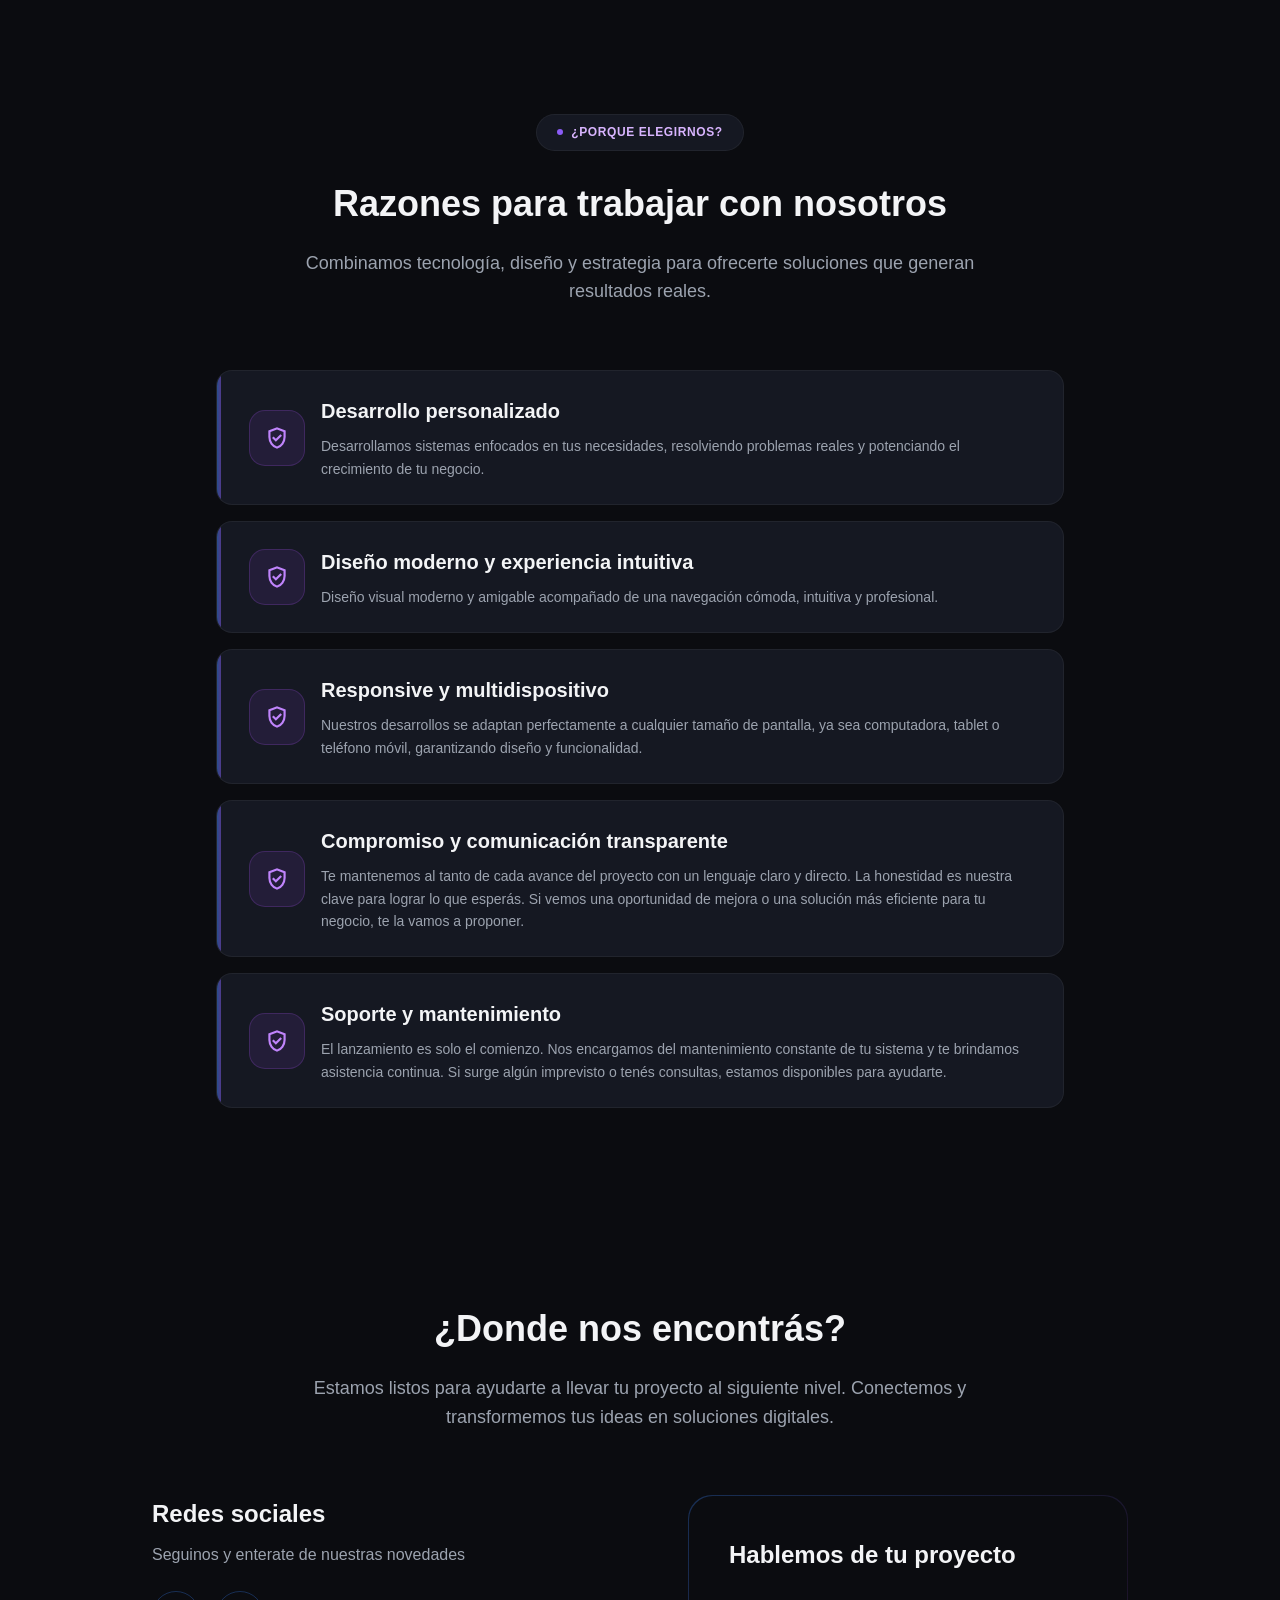
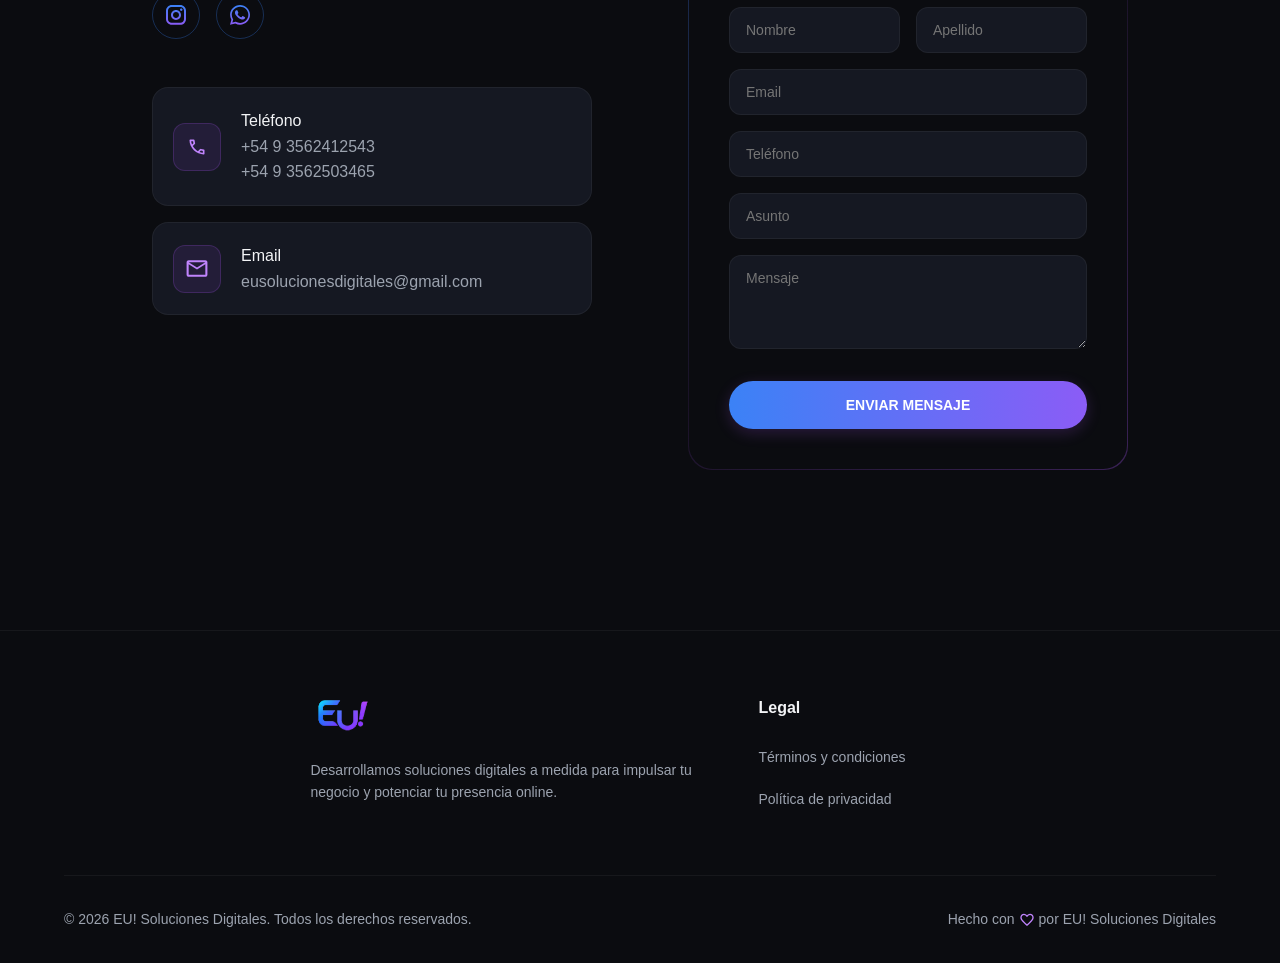
==== commit aa42a38a: "Cambio de contactanos a PROXIMAMENTE en card sistema de gestion" ====
--- a/index.html
+++ b/index.html
@@ -97,6 +97,9 @@
           <li><svg viewBox="0 0 24 24" fill="none" stroke="currentColor" stroke-width="2"><path d="M22 11.08V12a10 10 0 1 1-5.93-9.14"/><polyline points="22 4 12 14.01 9 11.01"/></svg> Alertas de stock y reportes</li>
           <li><svg viewBox="0 0 24 24" fill="none" stroke="currentColor" stroke-width="2"><path d="M22 11.08V12a10 10 0 1 1-5.93-9.14"/><polyline points="22 4 12 14.01 9 11.01"/></svg> Múltiples usuarios y permisos</li>
         </ul>
+        <div class="card-image">
+          <img class="card-image" src="source/proximamente-hor.webp" alt="Proximamente">
+        </div>
         <button class="btn-card" id="btnSistema">Contáctanos</button>
       </div>
 
@@ -247,7 +250,7 @@
       </div>
 
       <div class="contact-form-wrapper">
-        <form class="contact-form" id="contactForm">
+        <form class="contact-form"  action="enviar.php" method="POST">
           <h3>Hablemos de tu proyecto</h3>
           <div class="form-row">
             <input type="text" name="nombre" placeholder="Nombre" required>
@@ -306,8 +309,8 @@
         <h4>Navegación</h4>
         <ul>
           <li><a href="#seccion-inicio">Inicio</a></li>
-          <li><a href="#seccion-servicios">Sobre nosotros</a></li>
-          <li><a href="#seccion-razones">Servicios y Software</a></li>
+          <li><a href="#seccion-servicios">Servicios y Software</a></li>
+          <li><a href="#seccion-razones">¿Por qué elegirnos?</a></li>
           <li><a href="#seccion-contacto">Contacto</a></li>
         </ul>
       </div>
--- a/styles.css
+++ b/styles.css
@@ -382,6 +382,26 @@
   border-radius: 50px;
   font-weight: 500;
   transition: background 0.3s;
+}
+
+.card-image {
+  display: flex;
+  justify-content: center;
+  align-items: center;
+  position: relative;
+  width: 100%;
+}
+
+.card-image img {
+  position: absolute;
+  margin-top: 2.5rem;
+  display: flex;
+  justify-content: center;
+  align-items: center;
+}
+
+#btnSistema {
+  z-index: -10;
 }
 
 .card:hover .btn-card {
@@ -1004,6 +1024,10 @@
     margin-top: 4rem;
   }
 
+  .card-image img {
+    max-width: 70%;
+  }
+
   .services-grid {
     grid-template-columns: repeat(2, 1fr);
   }
@@ -1125,7 +1149,10 @@
     align-items: center;
     text-align: center;
   }
-  
+
+  .card-image img {
+    max-width: 60%;
+  }
 
   .contact-grid {
     grid-template-columns: 1fr;
@@ -1185,6 +1212,10 @@
 
 @media (max-width:480px) {
 
+    .card-image img {
+    max-width: 80%;
+  }
+
   .footer-navegacion li {
     line-height: 1.2rem;
   }
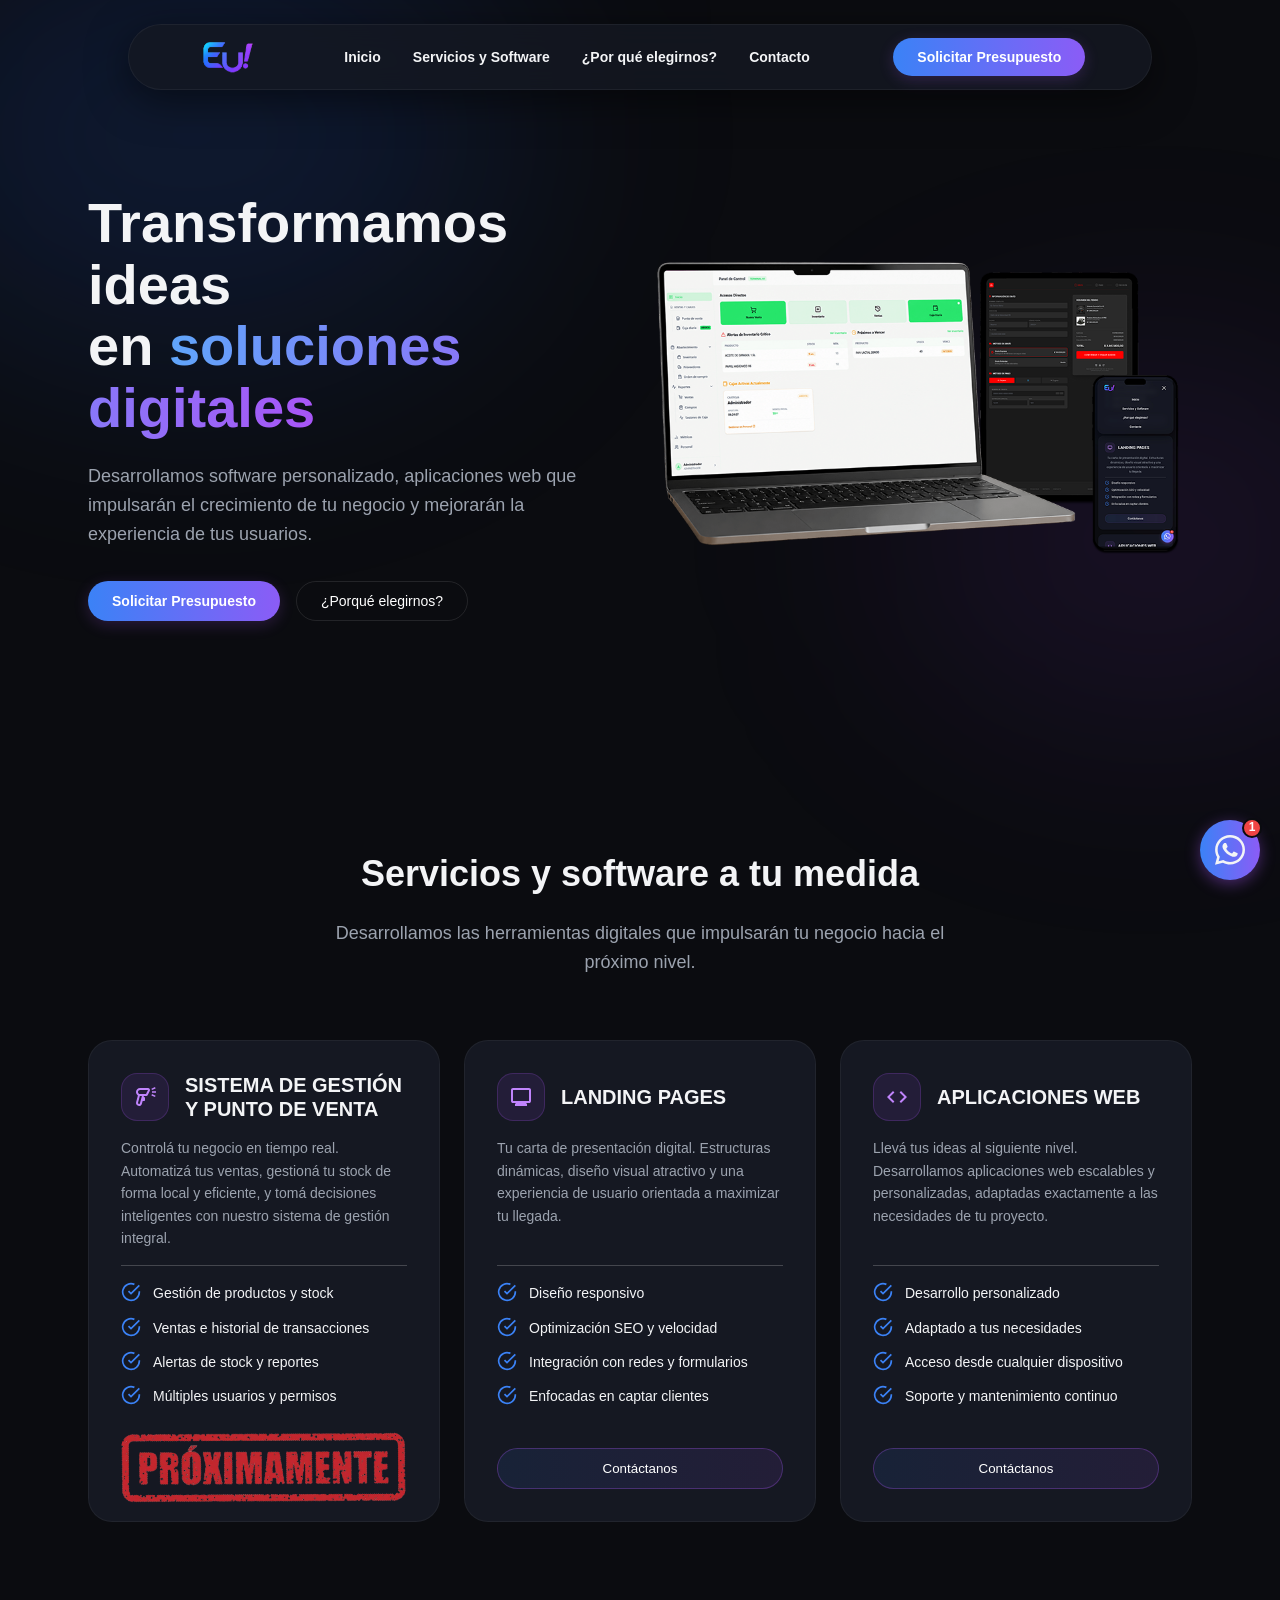
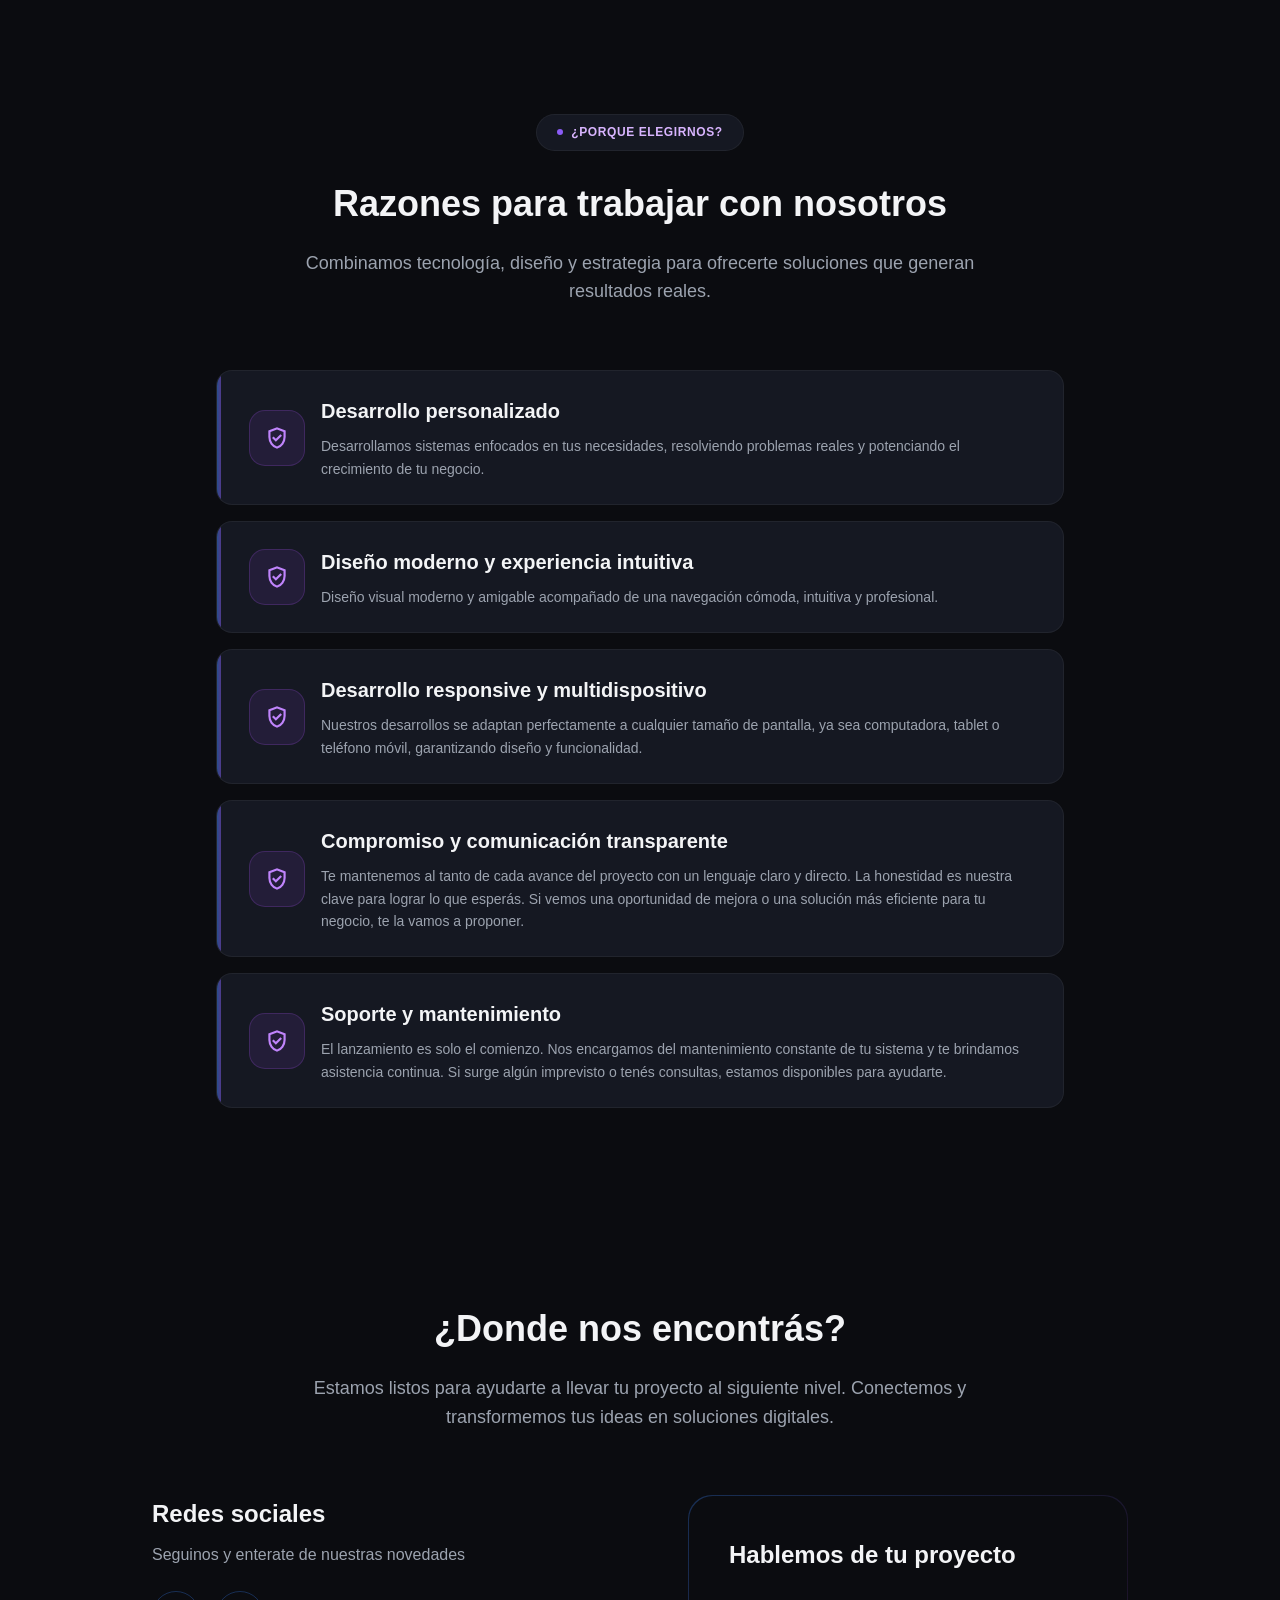
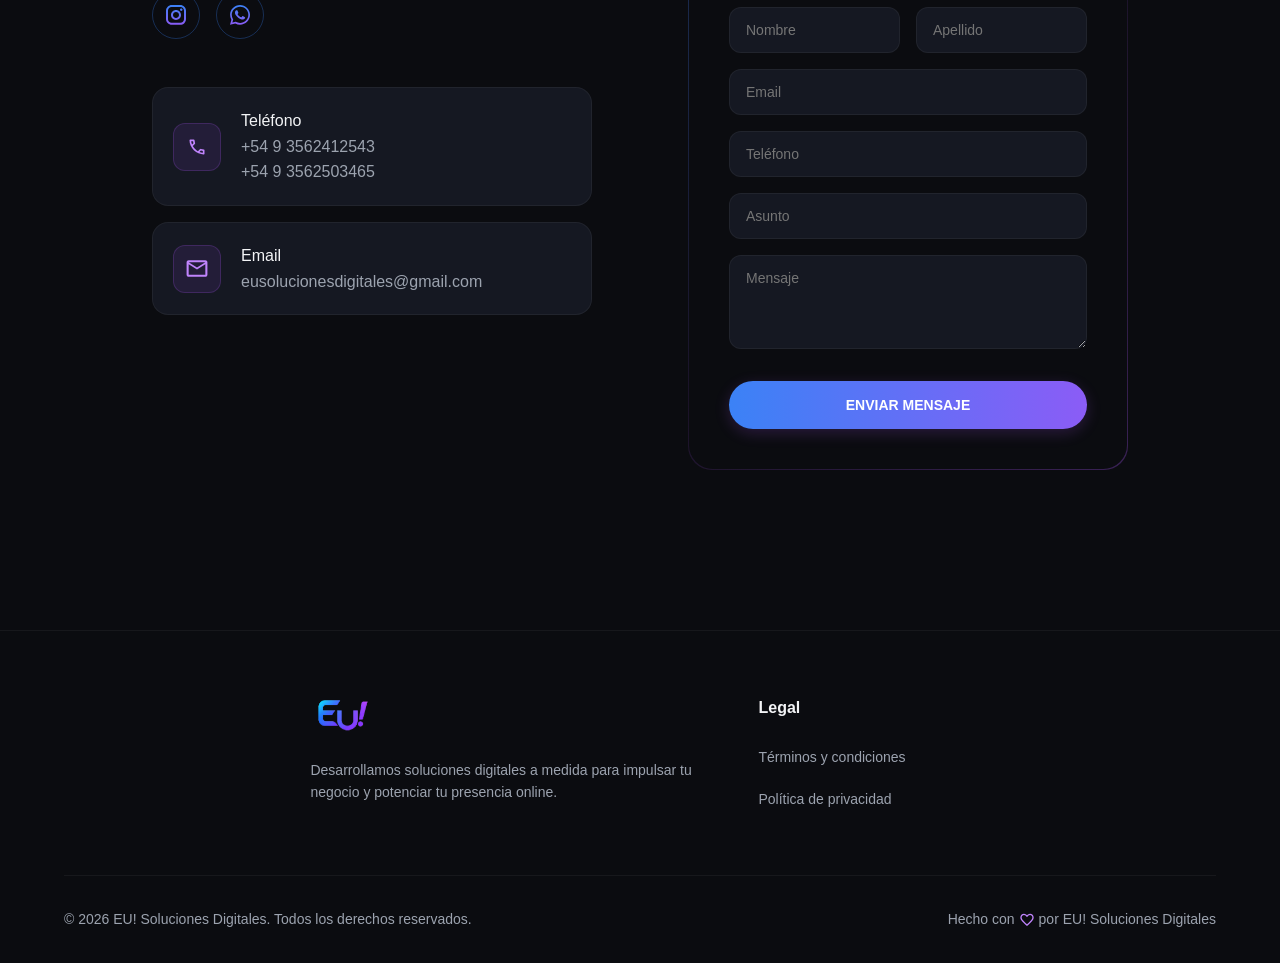
==== commit b4876bfd: "Animación de navegación y corrección de textos" ====
--- a/index.html
+++ b/index.html
@@ -61,7 +61,7 @@
         en <span class="text-gradient">soluciones digitales</span>
       </h1>
       <p class="hero-text">
-        Desarrollamos software personalizado, aplicaciones web que impulsan el crecimiento de tu negocio y mejoran la experiencia de tus usuarios.
+        Desarrollamos software personalizado, aplicaciones web que impulsarán el crecimiento de tu negocio y mejorarán la experiencia de tus usuarios.
       </p>
       <div class="hero-buttons">
         <button class="btn-primary" onclick="wspPresupuesto()">Solicitar Presupuesto</button>
@@ -77,7 +77,7 @@
   <section class="services section-container" id="seccion-servicios">
     <div class="section-header">
       <h2>Servicios y software a tu medida</h2>
-      <p>Desarrollamos las herramientas digitales que impulsan tu negocio hacia el próximo nivel.</p>
+      <p>Desarrollamos las herramientas digitales que impulsarán tu negocio hacia el próximo nivel.</p>
     </div>
     
     <div class="services-grid">
@@ -180,7 +180,7 @@
           <img src="source/verified_user_24px.svg" alt="Icono de razones" width="26" height="30">
         </div>
         <div class="reason-text">
-          <h4>Responsive y multidispositivo</h4>
+          <h4>Desarrollo responsive y multidispositivo</h4>
           <p>Nuestros desarrollos se adaptan perfectamente a cualquier tamaño de pantalla, ya sea computadora, tablet o teléfono móvil, garantizando diseño y funcionalidad.</p>
         </div>
         </div>
--- a/styles.css
+++ b/styles.css
@@ -15,10 +15,15 @@
   --font-family: 'Manrope', sans-serif;
 }
 
+
 * {
   box-sizing: border-box;
   margin: 0;
   padding: 0;
+}
+
+html {
+    scroll-behavior: smooth;
 }
 
 body {
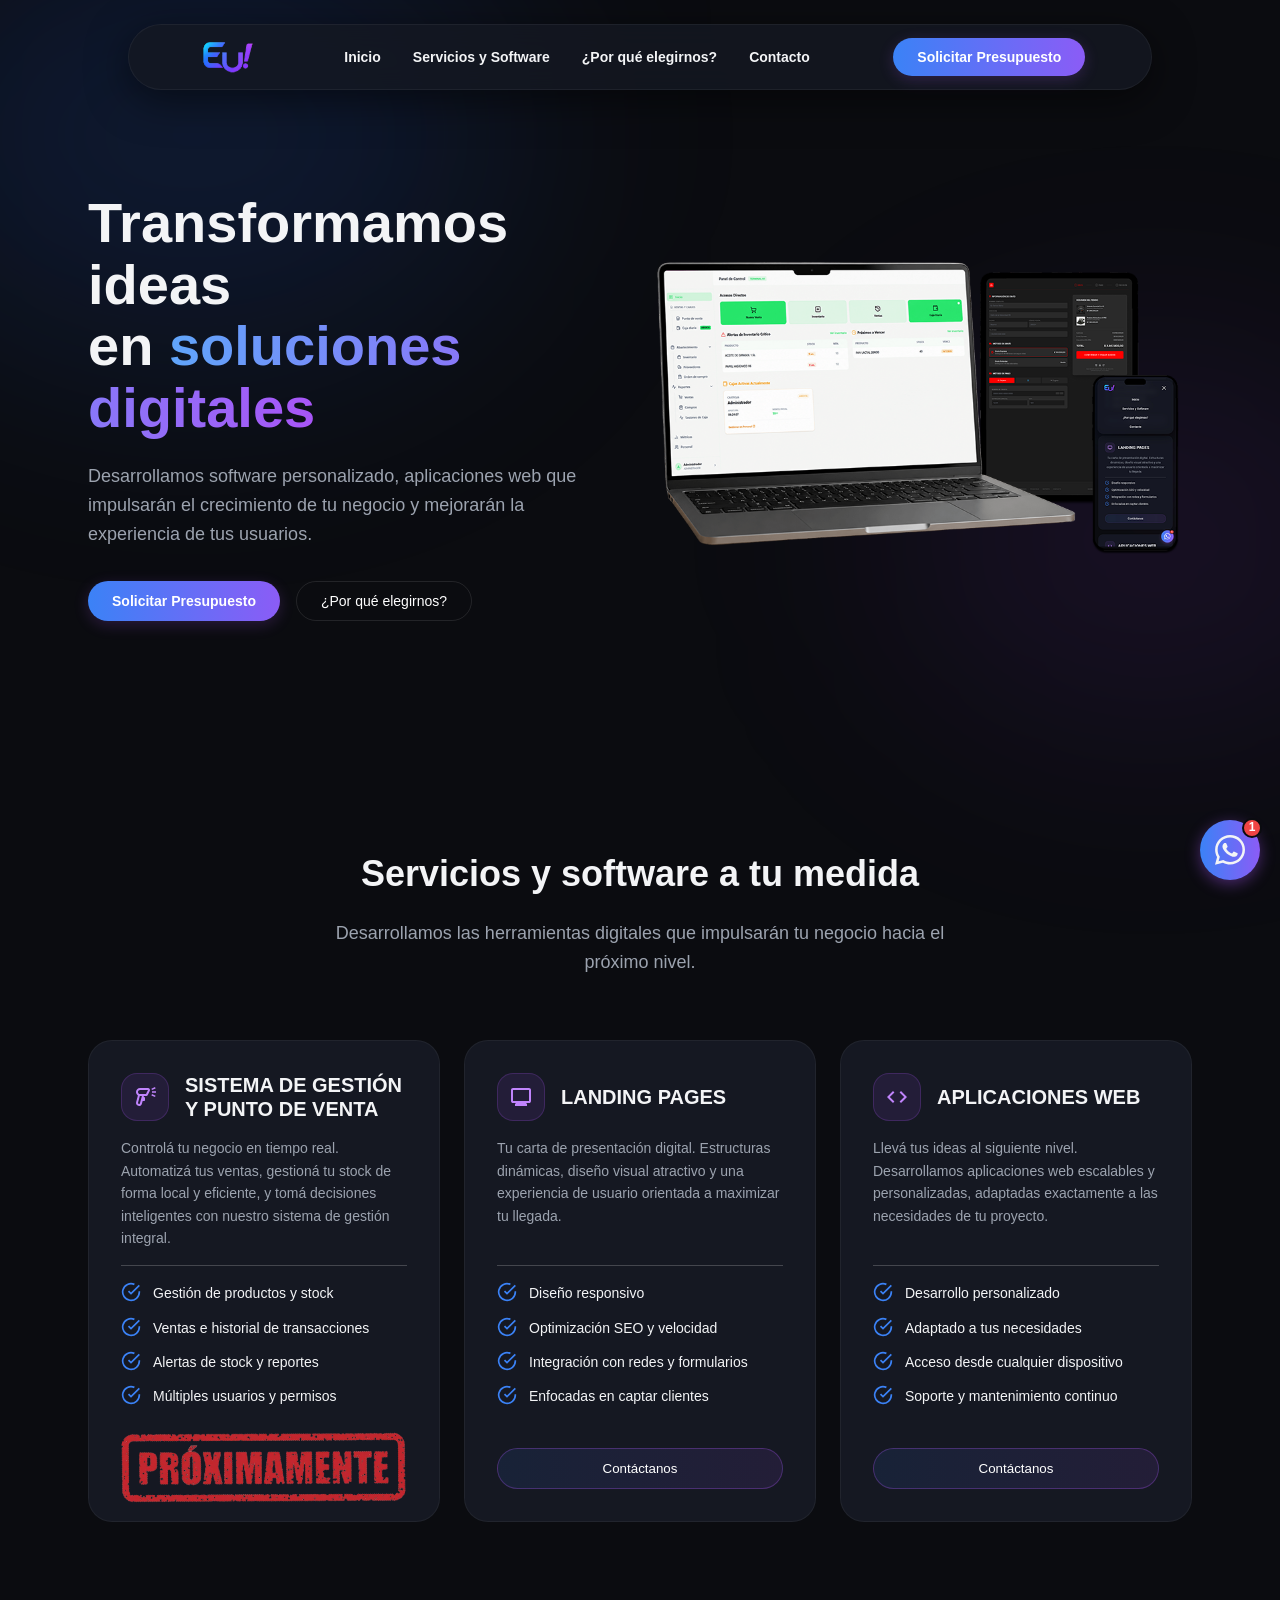
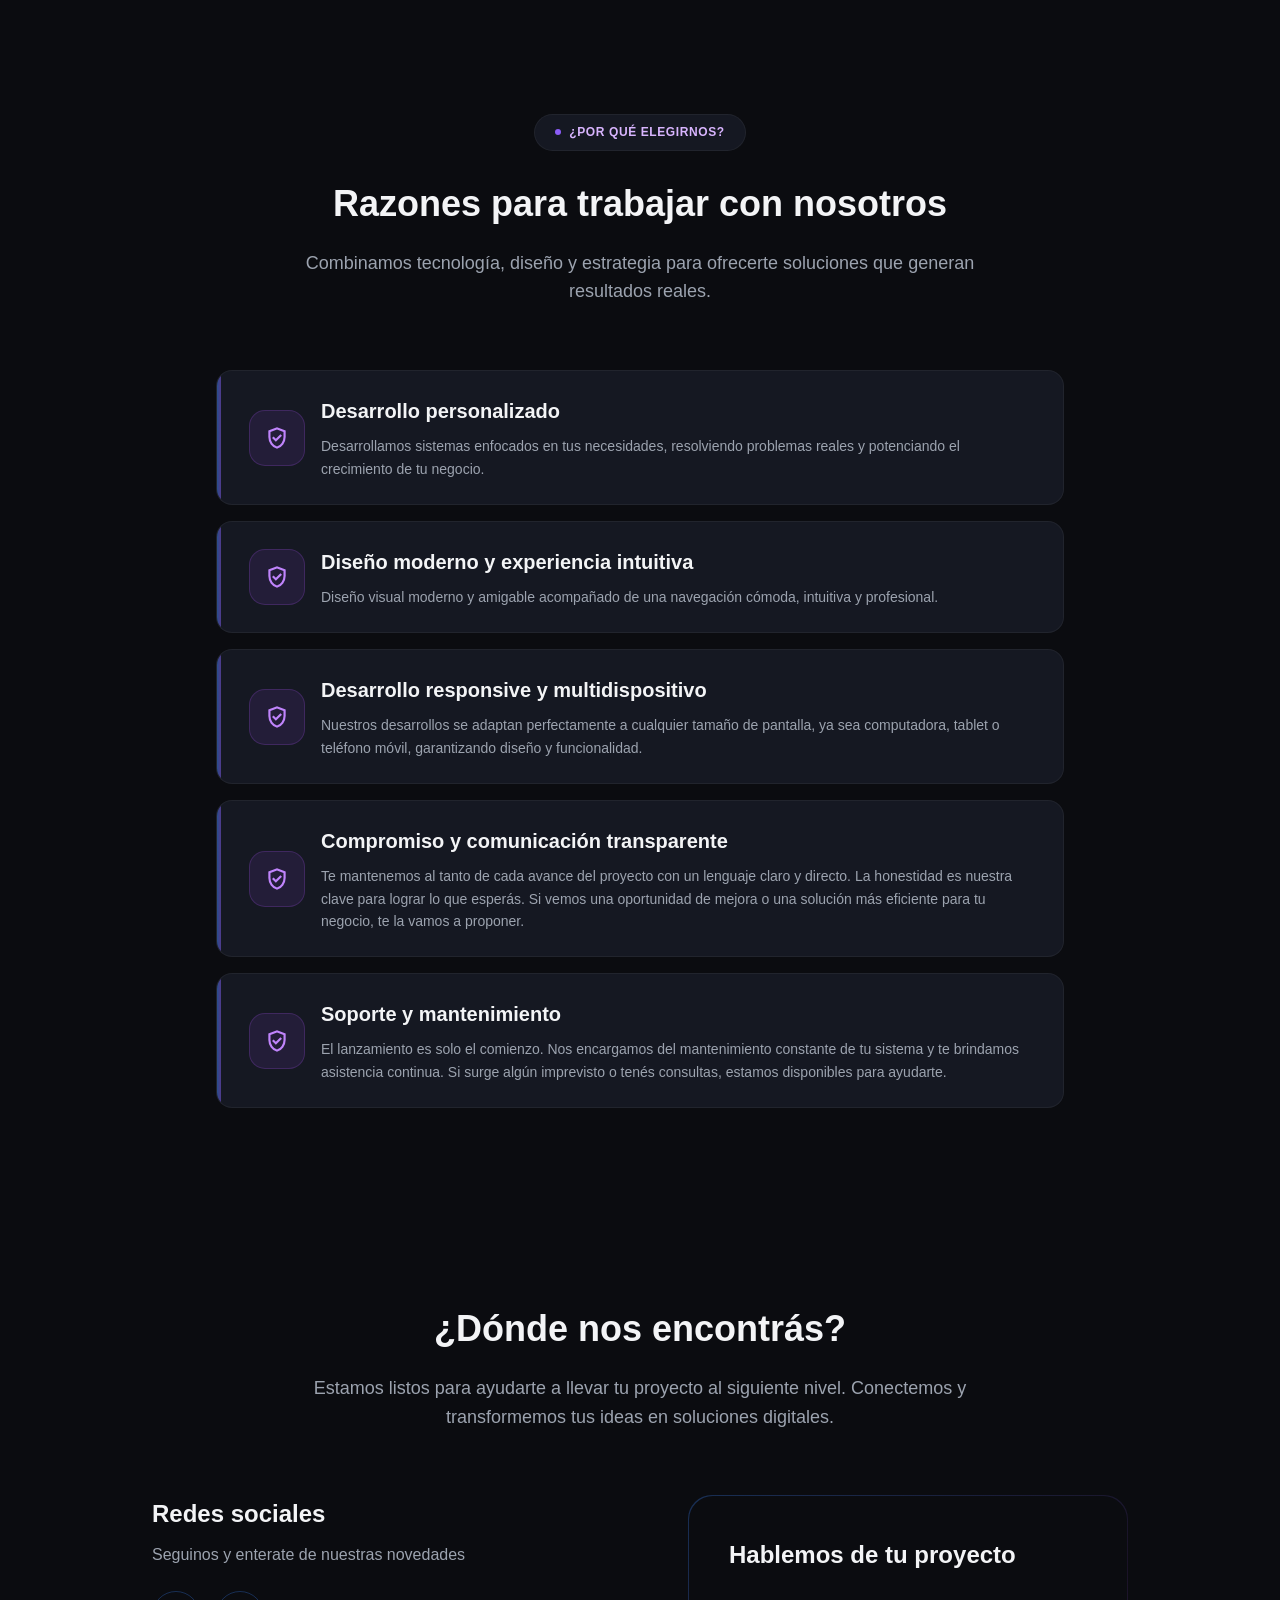
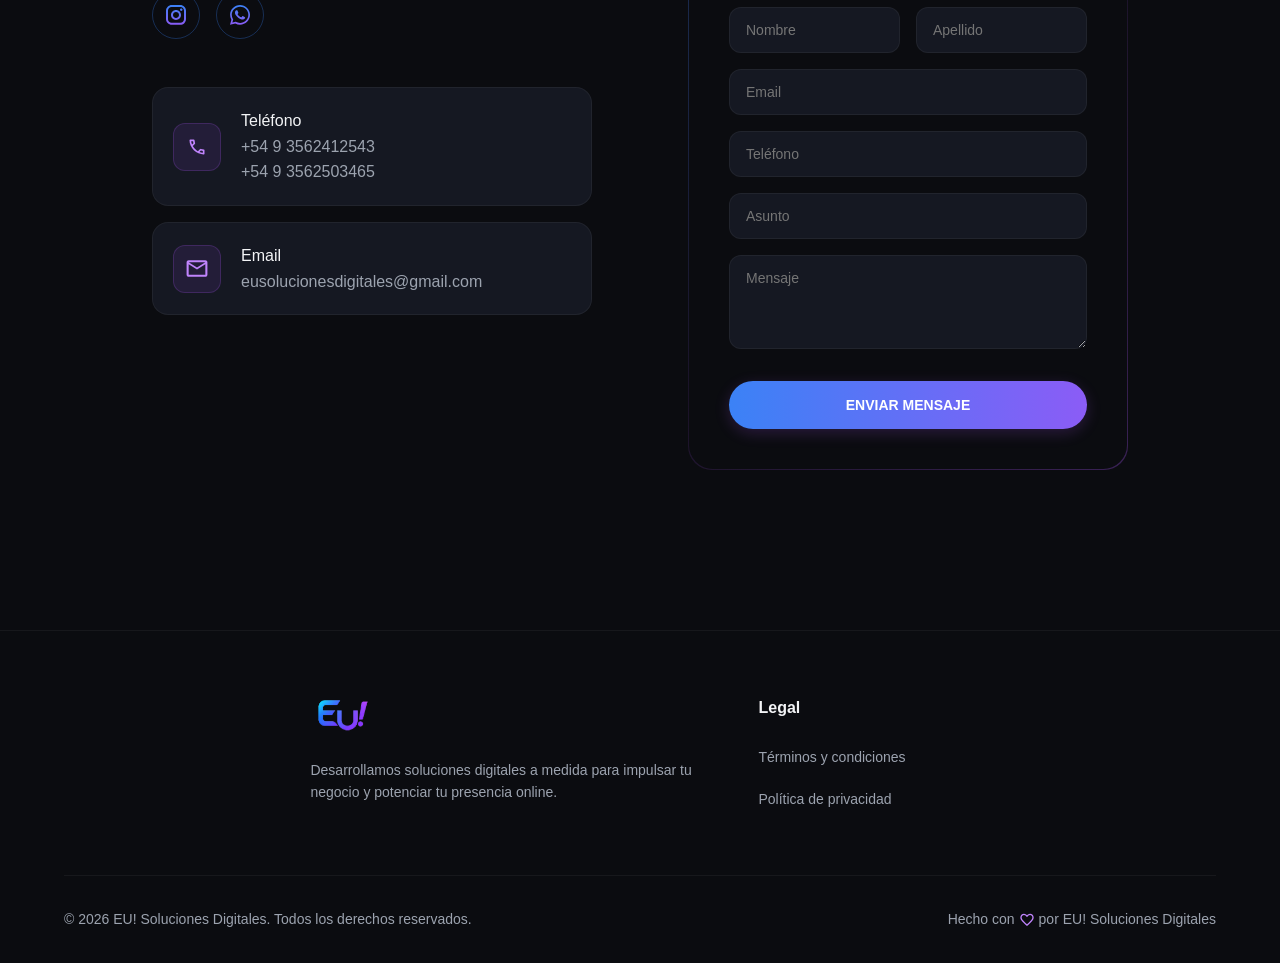
==== commit 9271f63b: "correcciones" ====
--- a/index.html
+++ b/index.html
@@ -65,7 +65,7 @@
       </p>
       <div class="hero-buttons">
         <button class="btn-primary" onclick="wspPresupuesto()">Solicitar Presupuesto</button>
-        <a href="#seccion-razones"><button class="btn-outline">¿Porqué elegirnos?</button></a>
+        <a href="#seccion-razones"><button class="btn-outline">¿Por qué elegirnos?</button></a>
       </div>
     </div>
     <div class="hero-visual">
@@ -146,7 +146,7 @@
   <!-- Reasons Section -->
   <section class="reasons section-container" id="seccion-razones">
     <div class="section-header">
-      <div class="badge"><span class="dot"></span> ¿PORQUE ELEGIRNOS?</div>
+      <div class="badge"><span class="dot"></span> ¿POR QUÉ ELEGIRNOS?</div>
       <h2>Razones para trabajar con nosotros</h2>
       <p>Combinamos tecnología, diseño y estrategia para ofrecerte soluciones que generan resultados reales.</p>
     </div>
@@ -212,7 +212,7 @@
   <!-- Contact Section -->
   <section class="contact section-container" id="seccion-contacto">
     <div class="section-header">
-      <h2>¿Donde nos encontrás?</h2>
+      <h2>¿Dónde nos encontrás?</h2>
       <p>Estamos listos para ayudarte a llevar tu proyecto al siguiente nivel. Conectemos y transformemos tus ideas en soluciones digitales.</p>
     </div>
 
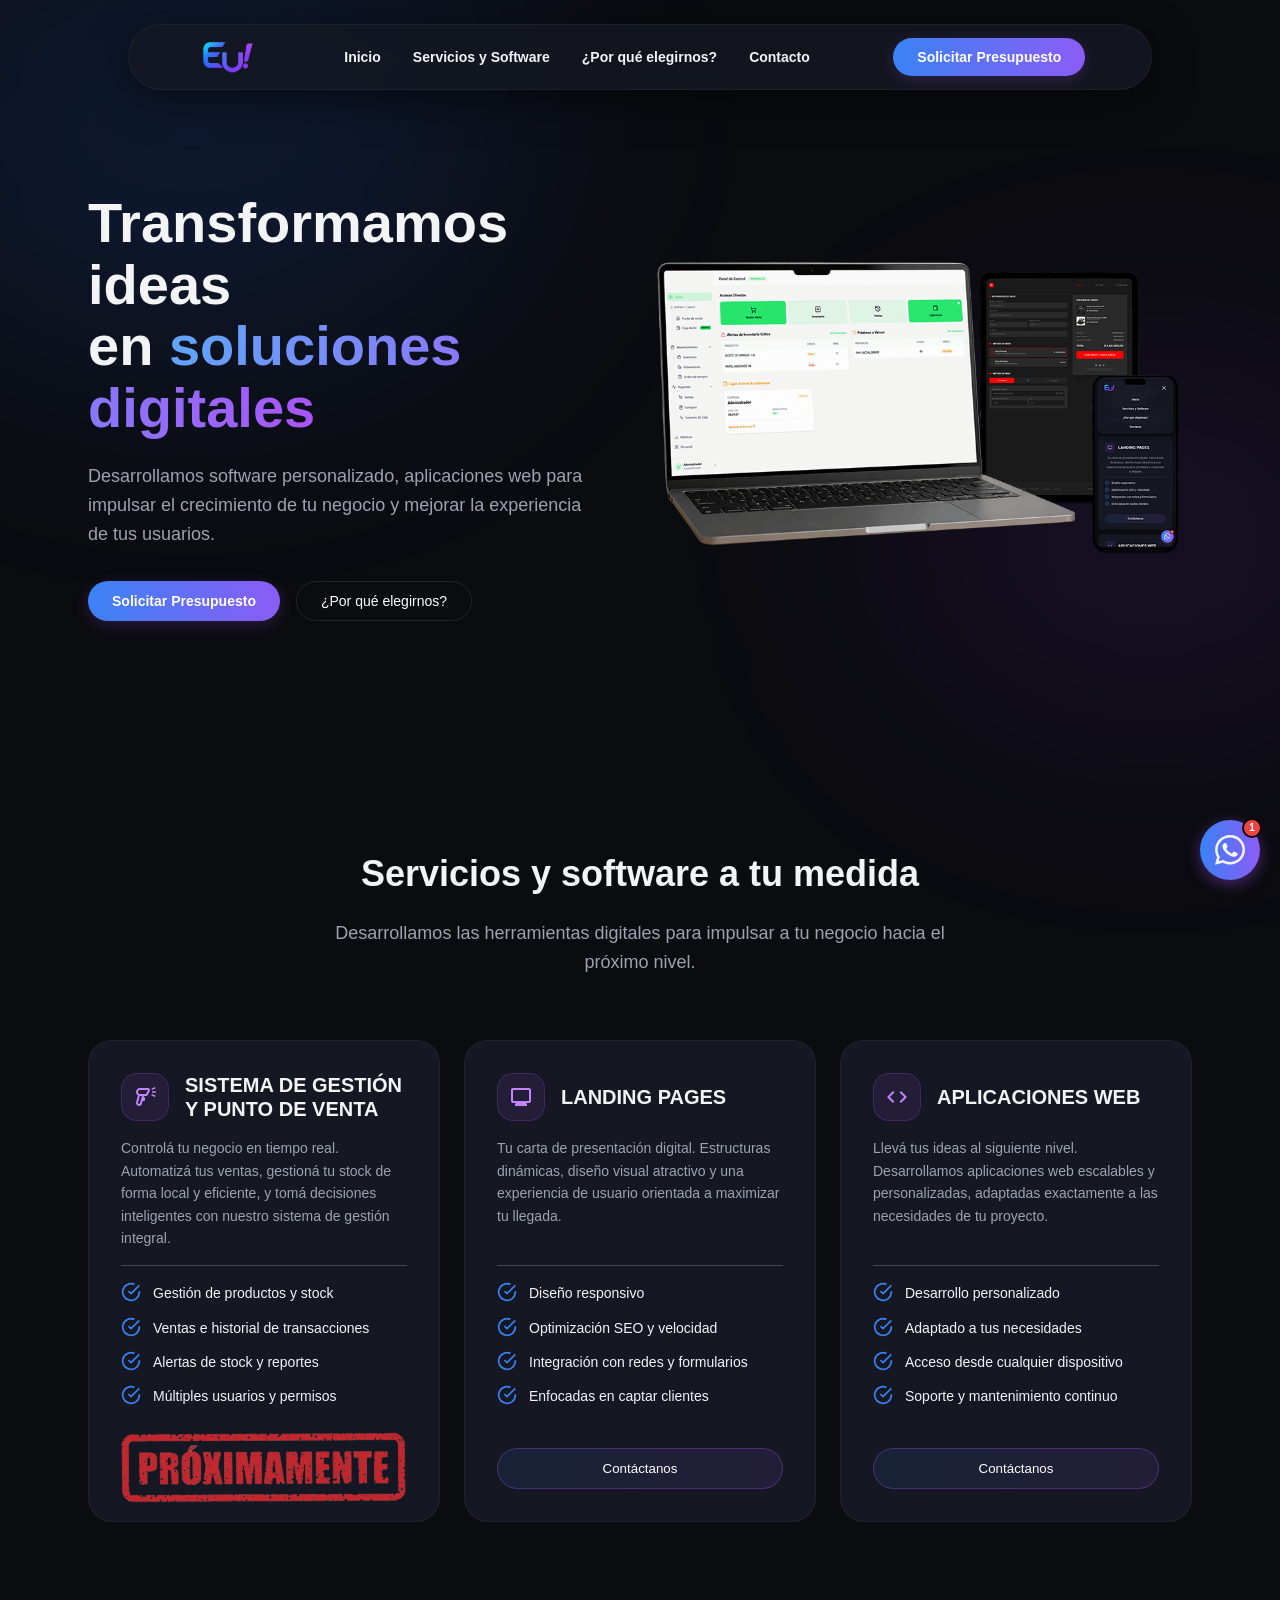
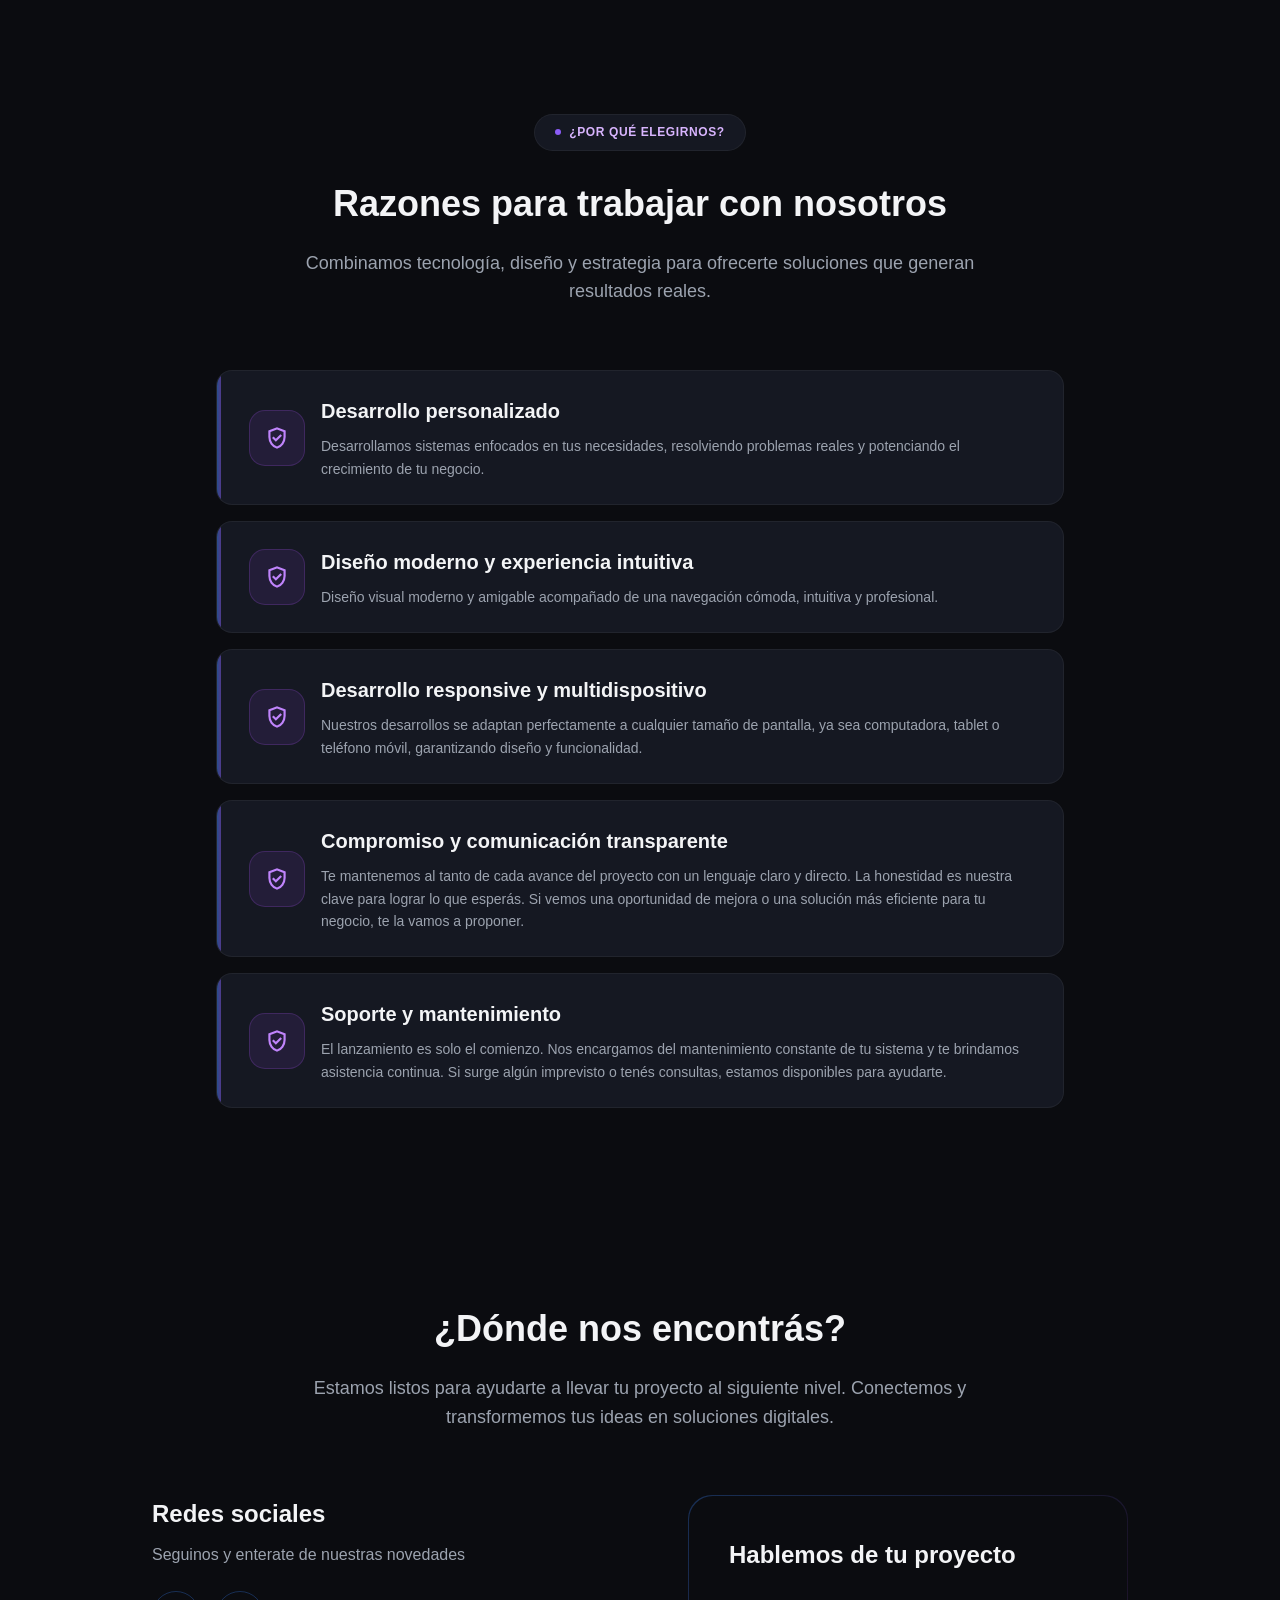
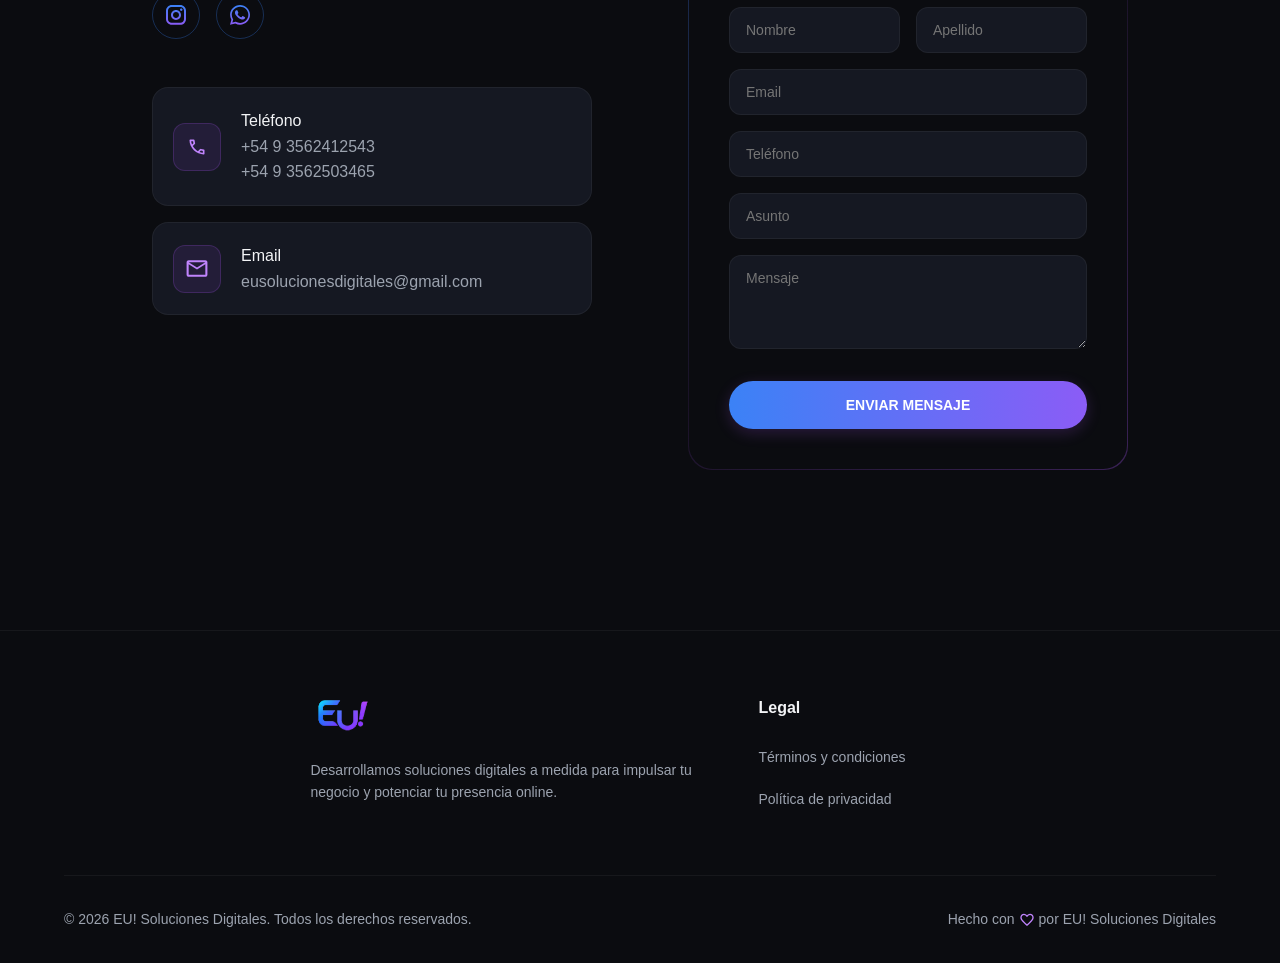
==== commit d339b605: "correcciones" ====
--- a/index.html
+++ b/index.html
@@ -61,7 +61,7 @@
         en <span class="text-gradient">soluciones digitales</span>
       </h1>
       <p class="hero-text">
-        Desarrollamos software personalizado, aplicaciones web que impulsarán el crecimiento de tu negocio y mejorarán la experiencia de tus usuarios.
+        Desarrollamos software personalizado, aplicaciones web para impulsar el crecimiento de tu negocio y mejorar la experiencia de tus usuarios.
       </p>
       <div class="hero-buttons">
         <button class="btn-primary" onclick="wspPresupuesto()">Solicitar Presupuesto</button>
@@ -77,7 +77,7 @@
   <section class="services section-container" id="seccion-servicios">
     <div class="section-header">
       <h2>Servicios y software a tu medida</h2>
-      <p>Desarrollamos las herramientas digitales que impulsarán tu negocio hacia el próximo nivel.</p>
+      <p>Desarrollamos las herramientas digitales para impulsar a tu negocio hacia el próximo nivel.</p>
     </div>
     
     <div class="services-grid">
--- a/styles.css
+++ b/styles.css
@@ -686,8 +686,8 @@
             right: -2px;
             background-color: #ef4444;
             color: white;
-            font-size: 12px;
-            font-weight: bold;
+            font-size: 10px;
+            font-weight: 600;
             border-radius: 50%;
             width: 20px;
             height: 20px;
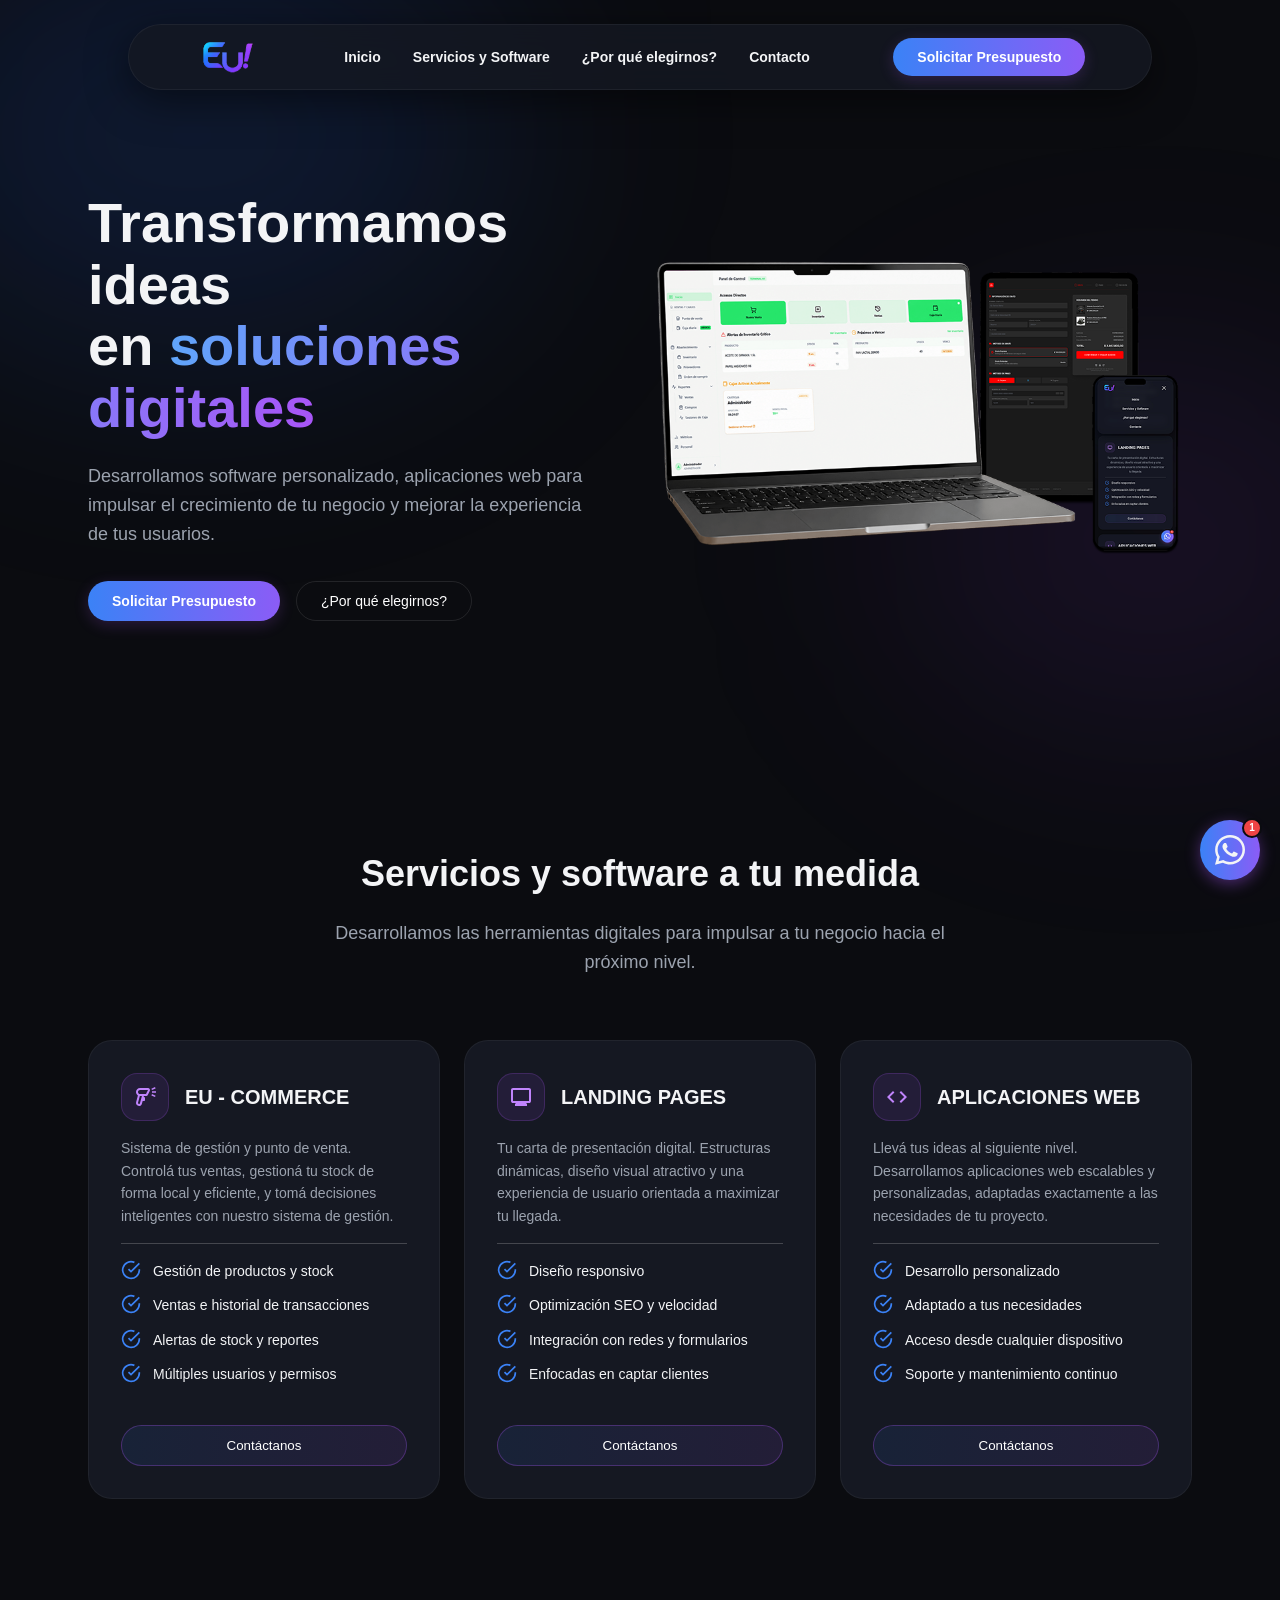
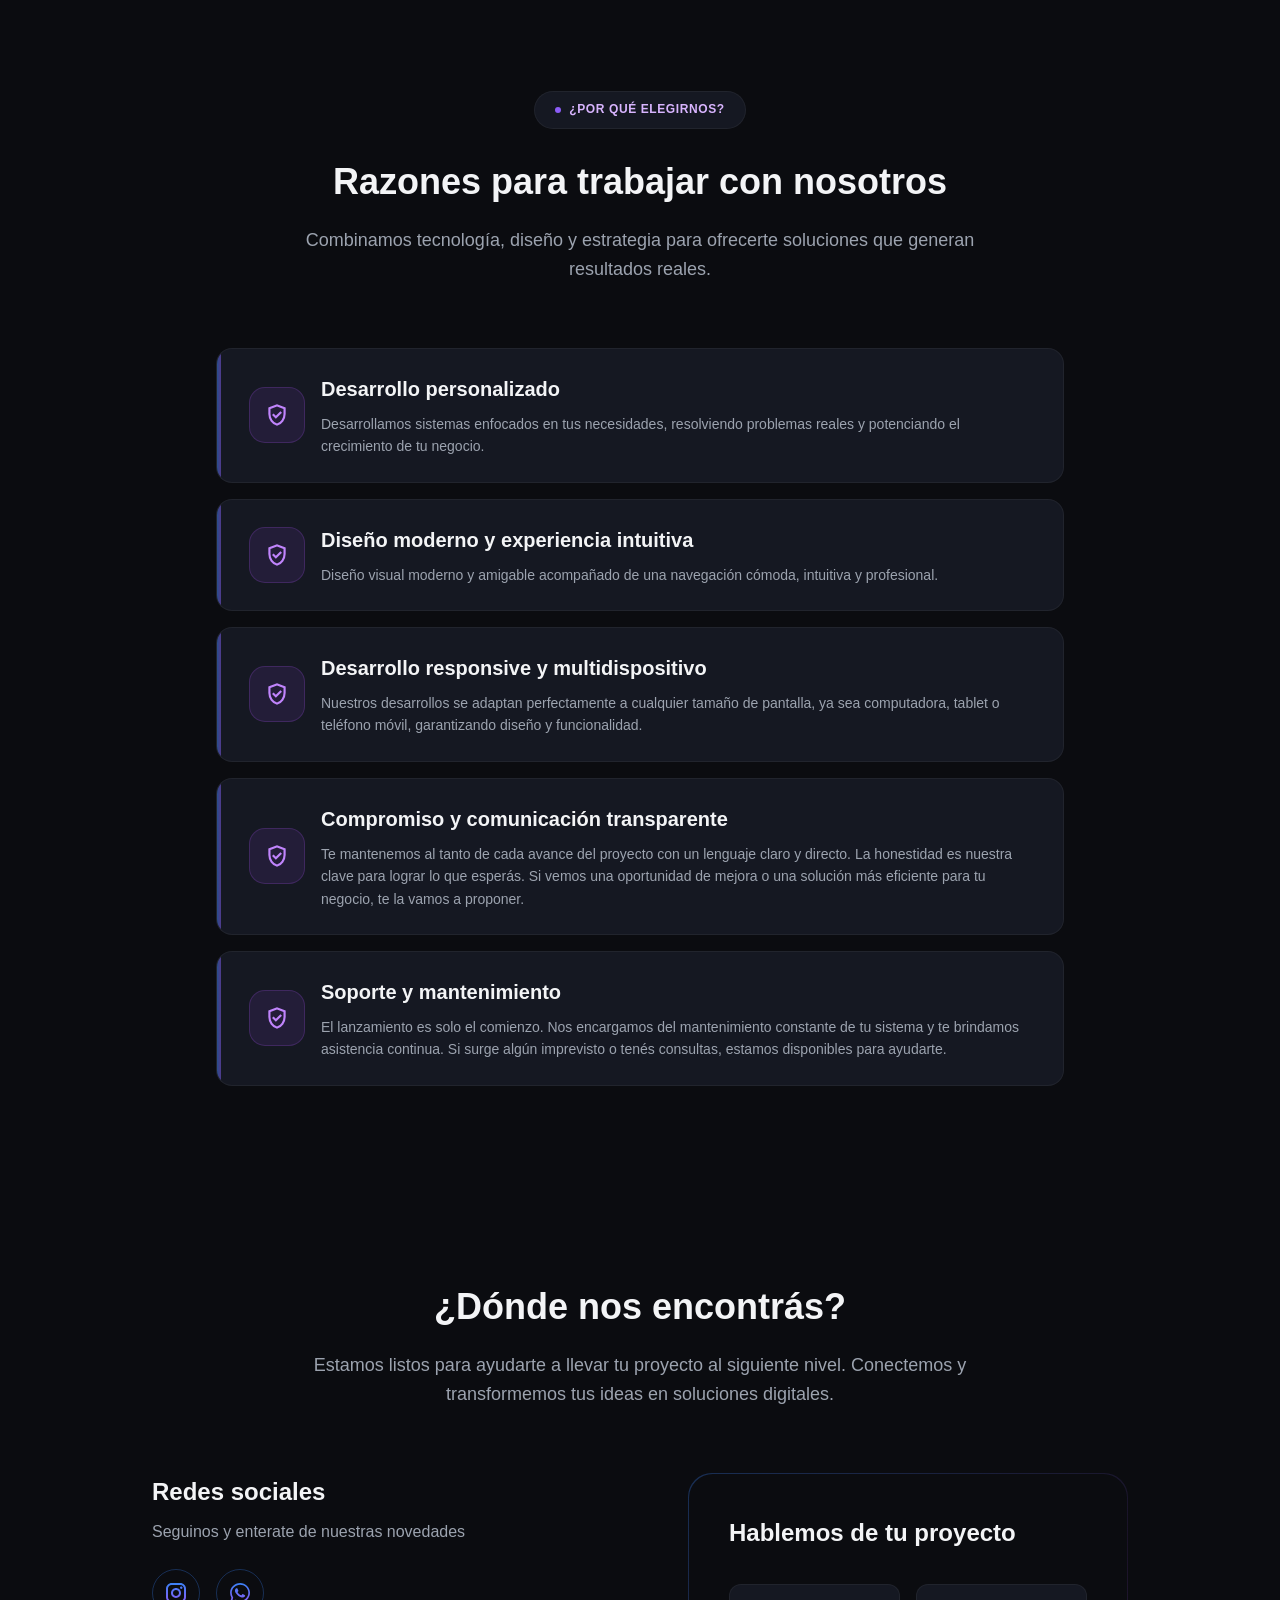
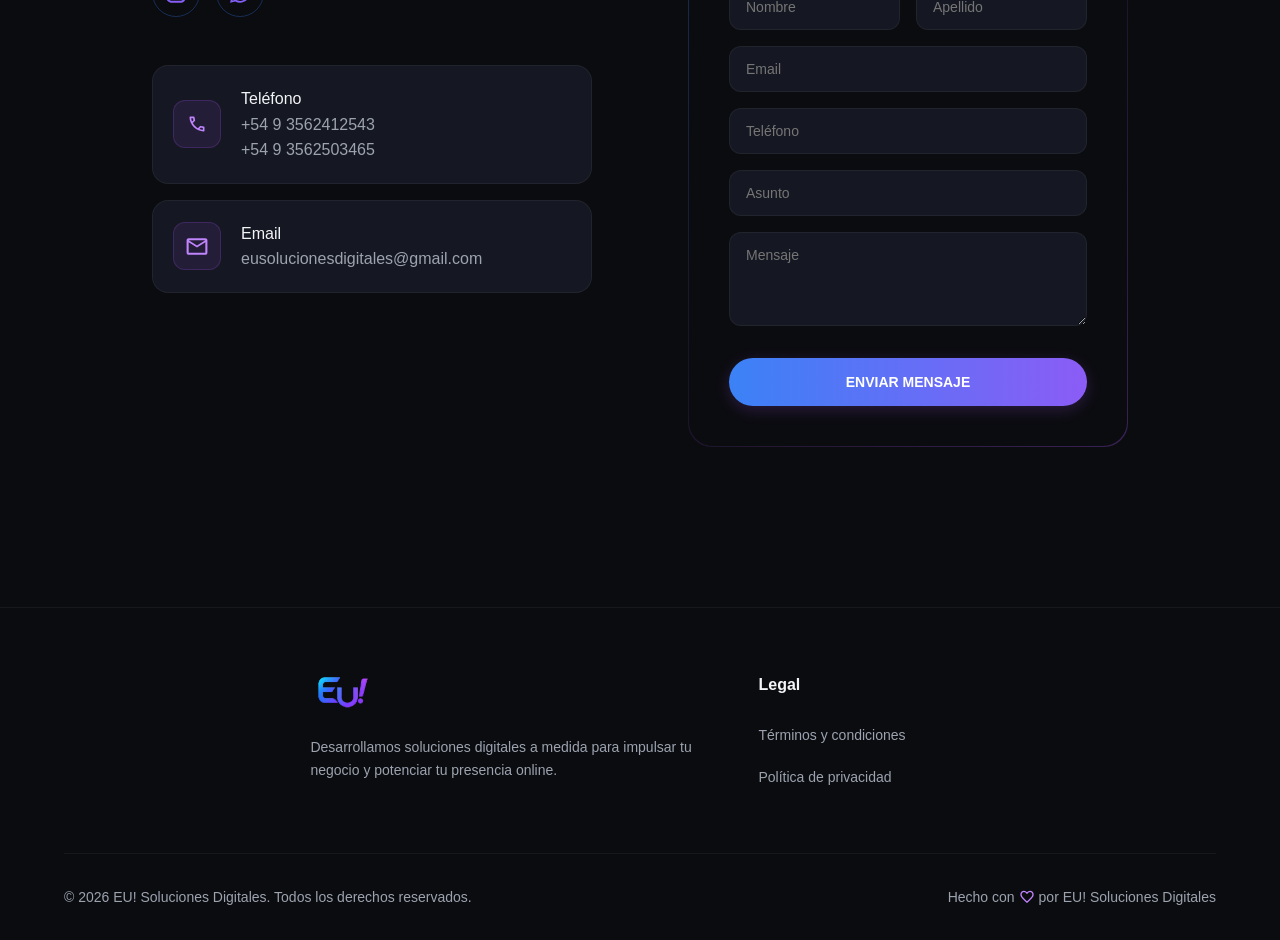
==== commit 385b41da: "card de sistema pos y efectos" ====
--- a/index.html
+++ b/index.html
@@ -87,9 +87,9 @@
         <div class="card-icon">
           <img src="source/barcode_reader_24px.svg" alt="Icono de lector de codigo de barras" width="48" height="24">
         </div>
-        <h3>SISTEMA DE GESTIÓN Y PUNTO DE VENTA</h3>
-        </div>
-        <p class="card-desc">Controlá tu negocio en tiempo real. Automatizá tus ventas, gestioná tu stock de forma local y eficiente, y tomá decisiones inteligentes con nuestro sistema de gestión integral.</p>
+        <h3>EU - COMMERCE</h3>
+        </div>
+        <p class="card-desc">Sistema de gestión y punto de venta. Controlá tus ventas, gestioná tu stock de forma local y eficiente, y tomá decisiones inteligentes con nuestro sistema de gestión.</p>
         <div class="separator"></div>
         <ul class="card-features">
           <li><svg viewBox="0 0 24 24" fill="none" stroke="currentColor" stroke-width="2"><path d="M22 11.08V12a10 10 0 1 1-5.93-9.14"/><polyline points="22 4 12 14.01 9 11.01"/></svg> Gestión de productos y stock</li>
@@ -98,9 +98,8 @@
           <li><svg viewBox="0 0 24 24" fill="none" stroke="currentColor" stroke-width="2"><path d="M22 11.08V12a10 10 0 1 1-5.93-9.14"/><polyline points="22 4 12 14.01 9 11.01"/></svg> Múltiples usuarios y permisos</li>
         </ul>
         <div class="card-image">
-          <img class="card-image" src="source/proximamente-hor.webp" alt="Proximamente">
-        </div>
-        <button class="btn-card" id="btnSistema">Contáctanos</button>
+              <button class="btn-card" id="btnSistema">Contáctanos</button>
+        </div>
       </div>
 
       <!-- Card 2 -->
--- a/styles.css
+++ b/styles.css
@@ -1,3 +1,30 @@
+
+html::-webkit-scrollbar {
+  width: 10px; 
+}
+
+html::-webkit-scrollbar-track {
+  background: #1a1a1a; 
+}
+
+html::-webkit-scrollbar-thumb {
+  background: #8b5cf6; 
+  border-radius: 5px;  
+  border: 2px solid #1a1a1a; 
+}
+
+html::-webkit-scrollbar-thumb:hover {
+  background: #3b82f6; 
+}
+
+
+@supports not selector(::-webkit-scrollbar) {
+  html {
+    scrollbar-width: thin;
+    scrollbar-color: #8b5cf6 #1a1a1a;
+  }
+}
+
 :root {
   --bg-dark: #0B0C10;
   --bg-card: #151822;
@@ -23,7 +50,7 @@
 }
 
 html {
-    scroll-behavior: smooth;
+    scroll-behavior: smooth; 
 }
 
 body {
@@ -45,6 +72,10 @@
   cursor: pointer;
   border: none;
   outline: none;
+}
+button:hover{
+  transition: all 0.3s ease-in-out;
+  transform: scale(1.05);
 }
 
 ul {
@@ -306,12 +337,13 @@
   padding: 2rem;
   display: flex;
   flex-direction: column;
-  transition: border-color 0.3s;
+  transition: transform 0.3s, border-color 0.3s;
 }
 
 
 .card:hover {
   border-color: var(--border-hover);
+  transform: scale(1.05);
 }
 
 .card-title {
@@ -405,9 +437,6 @@
   align-items: center;
 }
 
-#btnSistema {
-  z-index: -10;
-}
 
 .card:hover .btn-card {
   background: var(--primary-gradient);
